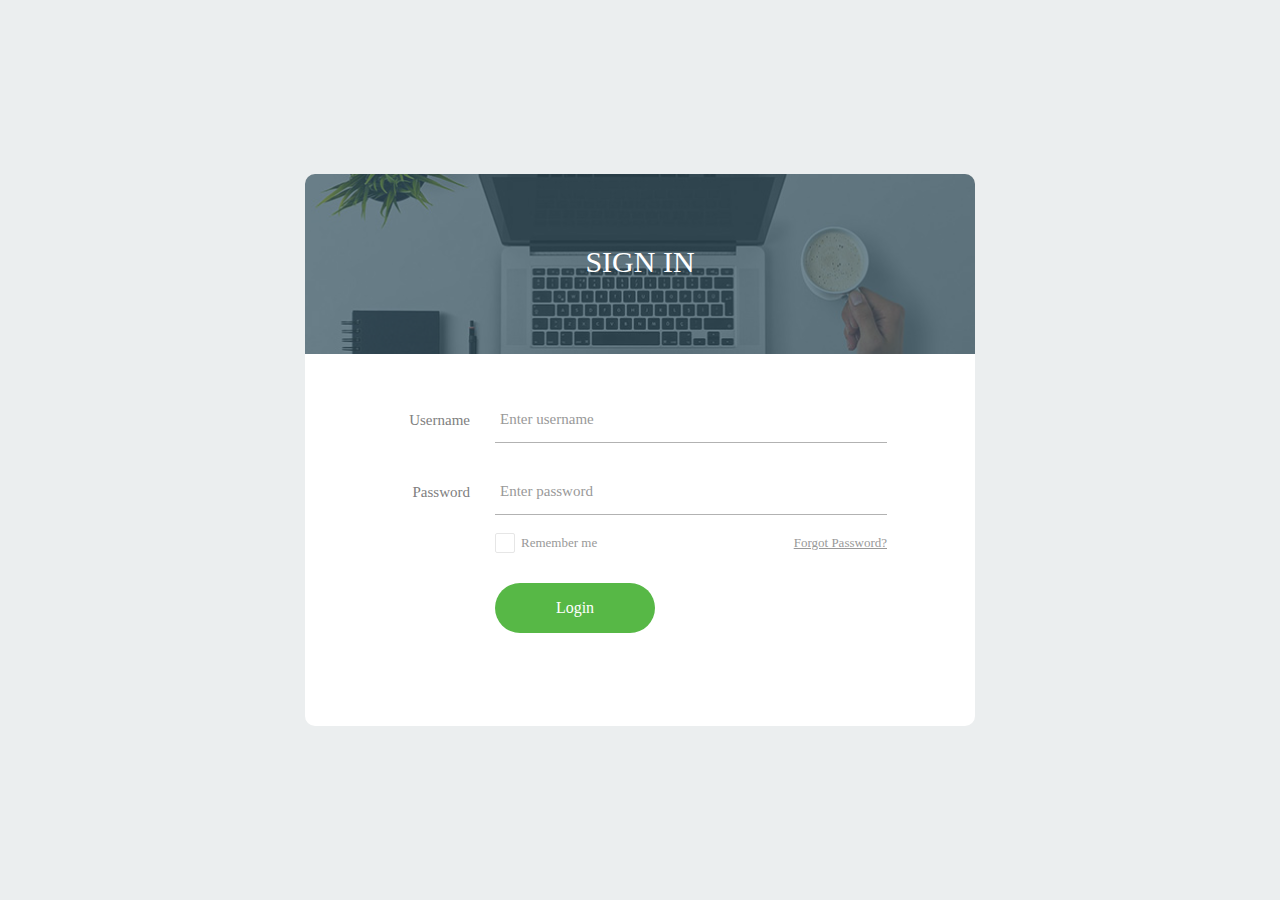
==== index.html @ 15d54455 "Cargada plantilla" ====
<!DOCTYPE html>
<html lang="en">
<head>
	<title>Login V15</title>
	<meta charset="UTF-8">
	<meta name="viewport" content="width=device-width, initial-scale=1">
<!--===============================================================================================-->
	<link rel="icon" type="image/png" href="images/icons/favicon.ico"/>
<!--===============================================================================================-->

	<link rel="stylesheet" type="text/css" href="css/util.css">
	<link rel="stylesheet" type="text/css" href="css/main.css">
<!--===============================================================================================-->
</head>
<body>

	<div class="limiter">
		<div class="container-login100">
			<div class="wrap-login100">
				<div class="login100-form-title" style="background-image: url(images/bg-01.jpg);">
					<span class="login100-form-title-1">
						Sign In
					</span>
				</div>

				<form class="login100-form validate-form">
					<div class="wrap-input100 validate-input m-b-26" data-validate="Username is required">
						<span class="label-input100">Username</span>
						<input class="input100" type="text" name="username" placeholder="Enter username">
						<span class="focus-input100"></span>
					</div>

					<div class="wrap-input100 validate-input m-b-18" data-validate = "Password is required">
						<span class="label-input100">Password</span>
						<input class="input100" type="password" name="pass" placeholder="Enter password">
						<span class="focus-input100"></span>
					</div>

					<div class="flex-sb-m w-full p-b-30">
						<div class="contact100-form-checkbox">
							<input class="input-checkbox100" id="ckb1" type="checkbox" name="remember-me">
							<label class="label-checkbox100" for="ckb1">
								Remember me
							</label>
						</div>

						<div>
							<a href="#" class="txt1">
								Forgot Password?
							</a>
						</div>
					</div>

					<div class="container-login100-form-btn">
						<button class="login100-form-btn">
							Login
						</button>
					</div>
				</form>
			</div>
		</div>
	</div>

<!--===============================================================================================-->
	<script src="js/main.js"></script>

</body>
</html>
---- css/util.css ----
/*[ FONT SIZE ]
///////////////////////////////////////////////////////////
*/
.fs-1 {font-size: 1px;}
.fs-2 {font-size: 2px;}
.fs-3 {font-size: 3px;}
.fs-4 {font-size: 4px;}
.fs-5 {font-size: 5px;}
.fs-6 {font-size: 6px;}
.fs-7 {font-size: 7px;}
.fs-8 {font-size: 8px;}
.fs-9 {font-size: 9px;}
.fs-10 {font-size: 10px;}
.fs-11 {font-size: 11px;}
.fs-12 {font-size: 12px;}
.fs-13 {font-size: 13px;}
.fs-14 {font-size: 14px;}
.fs-15 {font-size: 15px;}
.fs-16 {font-size: 16px;}
.fs-17 {font-size: 17px;}
.fs-18 {font-size: 18px;}
.fs-19 {font-size: 19px;}
.fs-20 {font-size: 20px;}
.fs-21 {font-size: 21px;}
.fs-22 {font-size: 22px;}
.fs-23 {font-size: 23px;}
.fs-24 {font-size: 24px;}
.fs-25 {font-size: 25px;}
.fs-26 {font-size: 26px;}
.fs-27 {font-size: 27px;}
.fs-28 {font-size: 28px;}
.fs-29 {font-size: 29px;}
.fs-30 {font-size: 30px;}
.fs-31 {font-size: 31px;}
.fs-32 {font-size: 32px;}
.fs-33 {font-size: 33px;}
.fs-34 {font-size: 34px;}
.fs-35 {font-size: 35px;}
.fs-36 {font-size: 36px;}
.fs-37 {font-size: 37px;}
.fs-38 {font-size: 38px;}
.fs-39 {font-size: 39px;}
.fs-40 {font-size: 40px;}
.fs-41 {font-size: 41px;}
.fs-42 {font-size: 42px;}
.fs-43 {font-size: 43px;}
.fs-44 {font-size: 44px;}
.fs-45 {font-size: 45px;}
.fs-46 {font-size: 46px;}
.fs-47 {font-size: 47px;}
.fs-48 {font-size: 48px;}
.fs-49 {font-size: 49px;}
.fs-50 {font-size: 50px;}
.fs-51 {font-size: 51px;}
.fs-52 {font-size: 52px;}
.fs-53 {font-size: 53px;}
.fs-54 {font-size: 54px;}
.fs-55 {font-size: 55px;}
.fs-56 {font-size: 56px;}
.fs-57 {font-size: 57px;}
.fs-58 {font-size: 58px;}
.fs-59 {font-size: 59px;}
.fs-60 {font-size: 60px;}
.fs-61 {font-size: 61px;}
.fs-62 {font-size: 62px;}
.fs-63 {font-size: 63px;}
.fs-64 {font-size: 64px;}
.fs-65 {font-size: 65px;}
.fs-66 {font-size: 66px;}
.fs-67 {font-size: 67px;}
.fs-68 {font-size: 68px;}
.fs-69 {font-size: 69px;}
.fs-70 {font-size: 70px;}
.fs-71 {font-size: 71px;}
.fs-72 {font-size: 72px;}
.fs-73 {font-size: 73px;}
.fs-74 {font-size: 74px;}
.fs-75 {font-size: 75px;}
.fs-76 {font-size: 76px;}
.fs-77 {font-size: 77px;}
.fs-78 {font-size: 78px;}
.fs-79 {font-size: 79px;}
.fs-80 {font-size: 80px;}
.fs-81 {font-size: 81px;}
.fs-82 {font-size: 82px;}
.fs-83 {font-size: 83px;}
.fs-84 {font-size: 84px;}
.fs-85 {font-size: 85px;}
.fs-86 {font-size: 86px;}
.fs-87 {font-size: 87px;}
.fs-88 {font-size: 88px;}
.fs-89 {font-size: 89px;}
.fs-90 {font-size: 90px;}
.fs-91 {font-size: 91px;}
.fs-92 {font-size: 92px;}
.fs-93 {font-size: 93px;}
.fs-94 {font-size: 94px;}
.fs-95 {font-size: 95px;}
.fs-96 {font-size: 96px;}
.fs-97 {font-size: 97px;}
.fs-98 {font-size: 98px;}
.fs-99 {font-size: 99px;}
.fs-100 {font-size: 100px;}
.fs-101 {font-size: 101px;}
.fs-102 {font-size: 102px;}
.fs-103 {font-size: 103px;}
.fs-104 {font-size: 104px;}
.fs-105 {font-size: 105px;}
.fs-106 {font-size: 106px;}
.fs-107 {font-size: 107px;}
.fs-108 {font-size: 108px;}
.fs-109 {font-size: 109px;}
.fs-110 {font-size: 110px;}
.fs-111 {font-size: 111px;}
.fs-112 {font-size: 112px;}
.fs-113 {font-size: 113px;}
.fs-114 {font-size: 114px;}
.fs-115 {font-size: 115px;}
.fs-116 {font-size: 116px;}
.fs-117 {font-size: 117px;}
.fs-118 {font-size: 118px;}
.fs-119 {font-size: 119px;}
.fs-120 {font-size: 120px;}
.fs-121 {font-size: 121px;}
.fs-122 {font-size: 122px;}
.fs-123 {font-size: 123px;}
.fs-124 {font-size: 124px;}
.fs-125 {font-size: 125px;}
.fs-126 {font-size: 126px;}
.fs-127 {font-size: 127px;}
.fs-128 {font-size: 128px;}
.fs-129 {font-size: 129px;}
.fs-130 {font-size: 130px;}
.fs-131 {font-size: 131px;}
.fs-132 {font-size: 132px;}
.fs-133 {font-size: 133px;}
.fs-134 {font-size: 134px;}
.fs-135 {font-size: 135px;}
.fs-136 {font-size: 136px;}
.fs-137 {font-size: 137px;}
.fs-138 {font-size: 138px;}
.fs-139 {font-size: 139px;}
.fs-140 {font-size: 140px;}
.fs-141 {font-size: 141px;}
.fs-142 {font-size: 142px;}
.fs-143 {font-size: 143px;}
.fs-144 {font-size: 144px;}
.fs-145 {font-size: 145px;}
.fs-146 {font-size: 146px;}
.fs-147 {font-size: 147px;}
.fs-148 {font-size: 148px;}
.fs-149 {font-size: 149px;}
.fs-150 {font-size: 150px;}
.fs-151 {font-size: 151px;}
.fs-152 {font-size: 152px;}
.fs-153 {font-size: 153px;}
.fs-154 {font-size: 154px;}
.fs-155 {font-size: 155px;}
.fs-156 {font-size: 156px;}
.fs-157 {font-size: 157px;}
.fs-158 {font-size: 158px;}
.fs-159 {font-size: 159px;}
.fs-160 {font-size: 160px;}
.fs-161 {font-size: 161px;}
.fs-162 {font-size: 162px;}
.fs-163 {font-size: 163px;}
.fs-164 {font-size: 164px;}
.fs-165 {font-size: 165px;}
.fs-166 {font-size: 166px;}
.fs-167 {font-size: 167px;}
.fs-168 {font-size: 168px;}
.fs-169 {font-size: 169px;}
.fs-170 {font-size: 170px;}
.fs-171 {font-size: 171px;}
.fs-172 {font-size: 172px;}
.fs-173 {font-size: 173px;}
.fs-174 {font-size: 174px;}
.fs-175 {font-size: 175px;}
.fs-176 {font-size: 176px;}
.fs-177 {font-size: 177px;}
.fs-178 {font-size: 178px;}
.fs-179 {font-size: 179px;}
.fs-180 {font-size: 180px;}
.fs-181 {font-size: 181px;}
.fs-182 {font-size: 182px;}
.fs-183 {font-size: 183px;}
.fs-184 {font-size: 184px;}
.fs-185 {font-size: 185px;}
.fs-186 {font-size: 186px;}
.fs-187 {font-size: 187px;}
.fs-188 {font-size: 188px;}
.fs-189 {font-size: 189px;}
.fs-190 {font-size: 190px;}
.fs-191 {font-size: 191px;}
.fs-192 {font-size: 192px;}
.fs-193 {font-size: 193px;}
.fs-194 {font-size: 194px;}
.fs-195 {font-size: 195px;}
.fs-196 {font-size: 196px;}
.fs-197 {font-size: 197px;}
.fs-198 {font-size: 198px;}
.fs-199 {font-size: 199px;}
.fs-200 {font-size: 200px;}

/*[ PADDING ]
///////////////////////////////////////////////////////////
*/
.p-t-0 {padding-top: 0px;}
.p-t-1 {padding-top: 1px;}
.p-t-2 {padding-top: 2px;}
.p-t-3 {padding-top: 3px;}
.p-t-4 {padding-top: 4px;}
.p-t-5 {padding-top: 5px;}
.p-t-6 {padding-top: 6px;}
.p-t-7 {padding-top: 7px;}
.p-t-8 {padding-top: 8px;}
.p-t-9 {padding-top: 9px;}
.p-t-10 {padding-top: 10px;}
.p-t-11 {padding-top: 11px;}
.p-t-12 {padding-top: 12px;}
.p-t-13 {padding-top: 13px;}
.p-t-14 {padding-top: 14px;}
.p-t-15 {padding-top: 15px;}
.p-t-16 {padding-top: 16px;}
.p-t-17 {padding-top: 17px;}
.p-t-18 {padding-top: 18px;}
.p-t-19 {padding-top: 19px;}
.p-t-20 {padding-top: 20px;}
.p-t-21 {padding-top: 21px;}
.p-t-22 {padding-top: 22px;}
.p-t-23 {padding-top: 23px;}
.p-t-24 {padding-top: 24px;}
.p-t-25 {padding-top: 25px;}
.p-t-26 {padding-top: 26px;}
.p-t-27 {padding-top: 27px;}
.p-t-28 {padding-top: 28px;}
.p-t-29 {padding-top: 29px;}
.p-t-30 {padding-top: 30px;}
.p-t-31 {padding-top: 31px;}
.p-t-32 {padding-top: 32px;}
.p-t-33 {padding-top: 33px;}
.p-t-34 {padding-top: 34px;}
.p-t-35 {padding-top: 35px;}
.p-t-36 {padding-top: 36px;}
.p-t-37 {padding-top: 37px;}
.p-t-38 {padding-top: 38px;}
.p-t-39 {padding-top: 39px;}
.p-t-40 {padding-top: 40px;}
.p-t-41 {padding-top: 41px;}
.p-t-42 {padding-top: 42px;}
.p-t-43 {padding-top: 43px;}
.p-t-44 {padding-top: 44px;}
.p-t-45 {padding-top: 45px;}
.p-t-46 {padding-top: 46px;}
.p-t-47 {padding-top: 47px;}
.p-t-48 {padding-top: 48px;}
.p-t-49 {padding-top: 49px;}
.p-t-50 {padding-top: 50px;}
.p-t-51 {padding-top: 51px;}
.p-t-52 {padding-top: 52px;}
.p-t-53 {padding-top: 53px;}
.p-t-54 {padding-top: 54px;}
.p-t-55 {padding-top: 55px;}
.p-t-56 {padding-top: 56px;}
.p-t-57 {padding-top: 57px;}
.p-t-58 {padding-top: 58px;}
.p-t-59 {padding-top: 59px;}
.p-t-60 {padding-top: 60px;}
.p-t-61 {padding-top: 61px;}
.p-t-62 {padding-top: 62px;}
.p-t-63 {padding-top: 63px;}
.p-t-64 {padding-top: 64px;}
.p-t-65 {padding-top: 65px;}
.p-t-66 {padding-top: 66px;}
.p-t-67 {padding-top: 67px;}
.p-t-68 {padding-top: 68px;}
.p-t-69 {padding-top: 69px;}
.p-t-70 {padding-top: 70px;}
.p-t-71 {padding-top: 71px;}
.p-t-72 {padding-top: 72px;}
.p-t-73 {padding-top: 73px;}
.p-t-74 {padding-top: 74px;}
.p-t-75 {padding-top: 75px;}
.p-t-76 {padding-top: 76px;}
.p-t-77 {padding-top: 77px;}
.p-t-78 {padding-top: 78px;}
.p-t-79 {padding-top: 79px;}
.p-t-80 {padding-top: 80px;}
.p-t-81 {padding-top: 81px;}
.p-t-82 {padding-top: 82px;}
.p-t-83 {padding-top: 83px;}
.p-t-84 {padding-top: 84px;}
.p-t-85 {padding-top: 85px;}
.p-t-86 {padding-top: 86px;}
.p-t-87 {padding-top: 87px;}
.p-t-88 {padding-top: 88px;}
.p-t-89 {padding-top: 89px;}
.p-t-90 {padding-top: 90px;}
.p-t-91 {padding-top: 91px;}
.p-t-92 {padding-top: 92px;}
.p-t-93 {padding-top: 93px;}
.p-t-94 {padding-top: 94px;}
.p-t-95 {padding-top: 95px;}
.p-t-96 {padding-top: 96px;}
.p-t-97 {padding-top: 97px;}
.p-t-98 {padding-top: 98px;}
.p-t-99 {padding-top: 99px;}
.p-t-100 {padding-top: 100px;}
.p-t-101 {padding-top: 101px;}
.p-t-102 {padding-top: 102px;}
.p-t-103 {padding-top: 103px;}
.p-t-104 {padding-top: 104px;}
.p-t-105 {padding-top: 105px;}
.p-t-106 {padding-top: 106px;}
.p-t-107 {padding-top: 107px;}
.p-t-108 {padding-top: 108px;}
.p-t-109 {padding-top: 109px;}
.p-t-110 {padding-top: 110px;}
.p-t-111 {padding-top: 111px;}
.p-t-112 {padding-top: 112px;}
.p-t-113 {padding-top: 113px;}
.p-t-114 {padding-top: 114px;}
.p-t-115 {padding-top: 115px;}
.p-t-116 {padding-top: 116px;}
.p-t-117 {padding-top: 117px;}
.p-t-118 {padding-top: 118px;}
.p-t-119 {padding-top: 119px;}
.p-t-120 {padding-top: 120px;}
.p-t-121 {padding-top: 121px;}
.p-t-122 {padding-top: 122px;}
.p-t-123 {padding-top: 123px;}
.p-t-124 {padding-top: 124px;}
.p-t-125 {padding-top: 125px;}
.p-t-126 {padding-top: 126px;}
.p-t-127 {padding-top: 127px;}
.p-t-128 {padding-top: 128px;}
.p-t-129 {padding-top: 129px;}
.p-t-130 {padding-top: 130px;}
.p-t-131 {padding-top: 131px;}
.p-t-132 {padding-top: 132px;}
.p-t-133 {padding-top: 133px;}
.p-t-134 {padding-top: 134px;}
.p-t-135 {padding-top: 135px;}
.p-t-136 {padding-top: 136px;}
.p-t-137 {padding-top: 137px;}
.p-t-138 {padding-top: 138px;}
.p-t-139 {padding-top: 139px;}
.p-t-140 {padding-top: 140px;}
.p-t-141 {padding-top: 141px;}
.p-t-142 {padding-top: 142px;}
.p-t-143 {padding-top: 143px;}
.p-t-144 {padding-top: 144px;}
.p-t-145 {padding-top: 145px;}
.p-t-146 {padding-top: 146px;}
.p-t-147 {padding-top: 147px;}
.p-t-148 {padding-top: 148px;}
.p-t-149 {padding-top: 149px;}
.p-t-150 {padding-top: 150px;}
.p-t-151 {padding-top: 151px;}
.p-t-152 {padding-top: 152px;}
.p-t-153 {padding-top: 153px;}
.p-t-154 {padding-top: 154px;}
.p-t-155 {padding-top: 155px;}
.p-t-156 {padding-top: 156px;}
.p-t-157 {padding-top: 157px;}
.p-t-158 {padding-top: 158px;}
.p-t-159 {padding-top: 159px;}
.p-t-160 {padding-top: 160px;}
.p-t-161 {padding-top: 161px;}
.p-t-162 {padding-top: 162px;}
.p-t-163 {padding-top: 163px;}
.p-t-164 {padding-top: 164px;}
.p-t-165 {padding-top: 165px;}
.p-t-166 {padding-top: 166px;}
.p-t-167 {padding-top: 167px;}
.p-t-168 {padding-top: 168px;}
.p-t-169 {padding-top: 169px;}
.p-t-170 {padding-top: 170px;}
.p-t-171 {padding-top: 171px;}
.p-t-172 {padding-top: 172px;}
.p-t-173 {padding-top: 173px;}
.p-t-174 {padding-top: 174px;}
.p-t-175 {padding-top: 175px;}
.p-t-176 {padding-top: 176px;}
.p-t-177 {padding-top: 177px;}
.p-t-178 {padding-top: 178px;}
.p-t-179 {padding-top: 179px;}
.p-t-180 {padding-top: 180px;}
.p-t-181 {padding-top: 181px;}
.p-t-182 {padding-top: 182px;}
.p-t-183 {padding-top: 183px;}
.p-t-184 {padding-top: 184px;}
.p-t-185 {padding-top: 185px;}
.p-t-186 {padding-top: 186px;}
.p-t-187 {padding-top: 187px;}
.p-t-188 {padding-top: 188px;}
.p-t-189 {padding-top: 189px;}
.p-t-190 {padding-top: 190px;}
.p-t-191 {padding-top: 191px;}
.p-t-192 {padding-top: 192px;}
.p-t-193 {padding-top: 193px;}
.p-t-194 {padding-top: 194px;}
.p-t-195 {padding-top: 195px;}
.p-t-196 {padding-top: 196px;}
.p-t-197 {padding-top: 197px;}
.p-t-198 {padding-top: 198px;}
.p-t-199 {padding-top: 199px;}
.p-t-200 {padding-top: 200px;}
.p-t-201 {padding-top: 201px;}
.p-t-202 {padding-top: 202px;}
.p-t-203 {padding-top: 203px;}
.p-t-204 {padding-top: 204px;}
.p-t-205 {padding-top: 205px;}
.p-t-206 {padding-top: 206px;}
.p-t-207 {padding-top: 207px;}
.p-t-208 {padding-top: 208px;}
.p-t-209 {padding-top: 209px;}
.p-t-210 {padding-top: 210px;}
.p-t-211 {padding-top: 211px;}
.p-t-212 {padding-top: 212px;}
.p-t-213 {padding-top: 213px;}
.p-t-214 {padding-top: 214px;}
.p-t-215 {padding-top: 215px;}
.p-t-216 {padding-top: 216px;}
.p-t-217 {padding-top: 217px;}
.p-t-218 {padding-top: 218px;}
.p-t-219 {padding-top: 219px;}
.p-t-220 {padding-top: 220px;}
.p-t-221 {padding-top: 221px;}
.p-t-222 {padding-top: 222px;}
.p-t-223 {padding-top: 223px;}
.p-t-224 {padding-top: 224px;}
.p-t-225 {padding-top: 225px;}
.p-t-226 {padding-top: 226px;}
.p-t-227 {padding-top: 227px;}
.p-t-228 {padding-top: 228px;}
.p-t-229 {padding-top: 229px;}
.p-t-230 {padding-top: 230px;}
.p-t-231 {padding-top: 231px;}
.p-t-232 {padding-top: 232px;}
.p-t-233 {padding-top: 233px;}
.p-t-234 {padding-top: 234px;}
.p-t-235 {padding-top: 235px;}
.p-t-236 {padding-top: 236px;}
.p-t-237 {padding-top: 237px;}
.p-t-238 {padding-top: 238px;}
.p-t-239 {padding-top: 239px;}
.p-t-240 {padding-top: 240px;}
.p-t-241 {padding-top: 241px;}
.p-t-242 {padding-top: 242px;}
.p-t-243 {padding-top: 243px;}
.p-t-244 {padding-top: 244px;}
.p-t-245 {padding-top: 245px;}
.p-t-246 {padding-top: 246px;}
.p-t-247 {padding-top: 247px;}
.p-t-248 {padding-top: 248px;}
.p-t-249 {padding-top: 249px;}
.p-t-250 {padding-top: 250px;}
.p-b-0 {padding-bottom: 0px;}
.p-b-1 {padding-bottom: 1px;}
.p-b-2 {padding-bottom: 2px;}
.p-b-3 {padding-bottom: 3px;}
.p-b-4 {padding-bottom: 4px;}
.p-b-5 {padding-bottom: 5px;}
.p-b-6 {padding-bottom: 6px;}
.p-b-7 {padding-bottom: 7px;}
.p-b-8 {padding-bottom: 8px;}
.p-b-9 {padding-bottom: 9px;}
.p-b-10 {padding-bottom: 10px;}
.p-b-11 {padding-bottom: 11px;}
.p-b-12 {padding-bottom: 12px;}
.p-b-13 {padding-bottom: 13px;}
.p-b-14 {padding-bottom: 14px;}
.p-b-15 {padding-bottom: 15px;}
.p-b-16 {padding-bottom: 16px;}
.p-b-17 {padding-bottom: 17px;}
.p-b-18 {padding-bottom: 18px;}
.p-b-19 {padding-bottom: 19px;}
.p-b-20 {padding-bottom: 20px;}
.p-b-21 {padding-bottom: 21px;}
.p-b-22 {padding-bottom: 22px;}
.p-b-23 {padding-bottom: 23px;}
.p-b-24 {padding-bottom: 24px;}
.p-b-25 {padding-bottom: 25px;}
.p-b-26 {padding-bottom: 26px;}
.p-b-27 {padding-bottom: 27px;}
.p-b-28 {padding-bottom: 28px;}
.p-b-29 {padding-bottom: 29px;}
.p-b-30 {padding-bottom: 30px;}
.p-b-31 {padding-bottom: 31px;}
.p-b-32 {padding-bottom: 32px;}
.p-b-33 {padding-bottom: 33px;}
.p-b-34 {padding-bottom: 34px;}
.p-b-35 {padding-bottom: 35px;}
.p-b-36 {padding-bottom: 36px;}
.p-b-37 {padding-bottom: 37px;}
.p-b-38 {padding-bottom: 38px;}
.p-b-39 {padding-bottom: 39px;}
.p-b-40 {padding-bottom: 40px;}
.p-b-41 {padding-bottom: 41px;}
.p-b-42 {padding-bottom: 42px;}
.p-b-43 {padding-bottom: 43px;}
.p-b-44 {padding-bottom: 44px;}
.p-b-45 {padding-bottom: 45px;}
.p-b-46 {padding-bottom: 46px;}
.p-b-47 {padding-bottom: 47px;}
.p-b-48 {padding-bottom: 48px;}
.p-b-49 {padding-bottom: 49px;}
.p-b-50 {padding-bottom: 50px;}
.p-b-51 {padding-bottom: 51px;}
.p-b-52 {padding-bottom: 52px;}
.p-b-53 {padding-bottom: 53px;}
.p-b-54 {padding-bottom: 54px;}
.p-b-55 {padding-bottom: 55px;}
.p-b-56 {padding-bottom: 56px;}
.p-b-57 {padding-bottom: 57px;}
.p-b-58 {padding-bottom: 58px;}
.p-b-59 {padding-bottom: 59px;}
.p-b-60 {padding-bottom: 60px;}
.p-b-61 {padding-bottom: 61px;}
.p-b-62 {padding-bottom: 62px;}
.p-b-63 {padding-bottom: 63px;}
.p-b-64 {padding-bottom: 64px;}
.p-b-65 {padding-bottom: 65px;}
.p-b-66 {padding-bottom: 66px;}
.p-b-67 {padding-bottom: 67px;}
.p-b-68 {padding-bottom: 68px;}
.p-b-69 {padding-bottom: 69px;}
.p-b-70 {padding-bottom: 70px;}
.p-b-71 {padding-bottom: 71px;}
.p-b-72 {padding-bottom: 72px;}
.p-b-73 {padding-bottom: 73px;}
.p-b-74 {padding-bottom: 74px;}
.p-b-75 {padding-bottom: 75px;}
.p-b-76 {padding-bottom: 76px;}
.p-b-77 {padding-bottom: 77px;}
.p-b-78 {padding-bottom: 78px;}
.p-b-79 {padding-bottom: 79px;}
.p-b-80 {padding-bottom: 80px;}
.p-b-81 {padding-bottom: 81px;}
.p-b-82 {padding-bottom: 82px;}
.p-b-83 {padding-bottom: 83px;}
.p-b-84 {padding-bottom: 84px;}
.p-b-85 {padding-bottom: 85px;}
.p-b-86 {padding-bottom: 86px;}
.p-b-87 {padding-bottom: 87px;}
.p-b-88 {padding-bottom: 88px;}
.p-b-89 {padding-bottom: 89px;}
.p-b-90 {padding-bottom: 90px;}
.p-b-91 {padding-bottom: 91px;}
.p-b-92 {padding-bottom: 92px;}
.p-b-93 {padding-bottom: 93px;}
.p-b-94 {padding-bottom: 94px;}
.p-b-95 {padding-bottom: 95px;}
.p-b-96 {padding-bottom: 96px;}
.p-b-97 {padding-bottom: 97px;}
.p-b-98 {padding-bottom: 98px;}
.p-b-99 {padding-bottom: 99px;}
.p-b-100 {padding-bottom: 100px;}
.p-b-101 {padding-bottom: 101px;}
.p-b-102 {padding-bottom: 102px;}
.p-b-103 {padding-bottom: 103px;}
.p-b-104 {padding-bottom: 104px;}
.p-b-105 {padding-bottom: 105px;}
.p-b-106 {padding-bottom: 106px;}
.p-b-107 {padding-bottom: 107px;}
.p-b-108 {padding-bottom: 108px;}
.p-b-109 {padding-bottom: 109px;}
.p-b-110 {padding-bottom: 110px;}
.p-b-111 {padding-bottom: 111px;}
.p-b-112 {padding-bottom: 112px;}
.p-b-113 {padding-bottom: 113px;}
.p-b-114 {padding-bottom: 114px;}
.p-b-115 {padding-bottom: 115px;}
.p-b-116 {padding-bottom: 116px;}
.p-b-117 {padding-bottom: 117px;}
.p-b-118 {padding-bottom: 118px;}
.p-b-119 {padding-bottom: 119px;}
.p-b-120 {padding-bottom: 120px;}
.p-b-121 {padding-bottom: 121px;}
.p-b-122 {padding-bottom: 122px;}
.p-b-123 {padding-bottom: 123px;}
.p-b-124 {padding-bottom: 124px;}
.p-b-125 {padding-bottom: 125px;}
.p-b-126 {padding-bottom: 126px;}
.p-b-127 {padding-bottom: 127px;}
.p-b-128 {padding-bottom: 128px;}
.p-b-129 {padding-bottom: 129px;}
.p-b-130 {padding-bottom: 130px;}
.p-b-131 {padding-bottom: 131px;}
.p-b-132 {padding-bottom: 132px;}
.p-b-133 {padding-bottom: 133px;}
.p-b-134 {padding-bottom: 134px;}
.p-b-135 {padding-bottom: 135px;}
.p-b-136 {padding-bottom: 136px;}
.p-b-137 {padding-bottom: 137px;}
.p-b-138 {padding-bottom: 138px;}
.p-b-139 {padding-bottom: 139px;}
.p-b-140 {padding-bottom: 140px;}
.p-b-141 {padding-bottom: 141px;}
.p-b-142 {padding-bottom: 142px;}
.p-b-143 {padding-bottom: 143px;}
.p-b-144 {padding-bottom: 144px;}
.p-b-145 {padding-bottom: 145px;}
.p-b-146 {padding-bottom: 146px;}
.p-b-147 {padding-bottom: 147px;}
.p-b-148 {padding-bottom: 148px;}
.p-b-149 {padding-bottom: 149px;}
.p-b-150 {padding-bottom: 150px;}
.p-b-151 {padding-bottom: 151px;}
.p-b-152 {padding-bottom: 152px;}
.p-b-153 {padding-bottom: 153px;}
.p-b-154 {padding-bottom: 154px;}
.p-b-155 {padding-bottom: 155px;}
.p-b-156 {padding-bottom: 156px;}
.p-b-157 {padding-bottom: 157px;}
.p-b-158 {padding-bottom: 158px;}
.p-b-159 {padding-bottom: 159px;}
.p-b-160 {padding-bottom: 160px;}
.p-b-161 {padding-bottom: 161px;}
.p-b-162 {padding-bottom: 162px;}
.p-b-163 {padding-bottom: 163px;}
.p-b-164 {padding-bottom: 164px;}
.p-b-165 {padding-bottom: 165px;}
.p-b-166 {padding-bottom: 166px;}
.p-b-167 {padding-bottom: 167px;}
.p-b-168 {padding-bottom: 168px;}
.p-b-169 {padding-bottom: 169px;}
.p-b-170 {padding-bottom: 170px;}
.p-b-171 {padding-bottom: 171px;}
.p-b-172 {padding-bottom: 172px;}
.p-b-173 {padding-bottom: 173px;}
.p-b-174 {padding-bottom: 174px;}
.p-b-175 {padding-bottom: 175px;}
.p-b-176 {padding-bottom: 176px;}
.p-b-177 {padding-bottom: 177px;}
.p-b-178 {padding-bottom: 178px;}
.p-b-179 {padding-bottom: 179px;}
.p-b-180 {padding-bottom: 180px;}
.p-b-181 {padding-bottom: 181px;}
.p-b-182 {padding-bottom: 182px;}
.p-b-183 {padding-bottom: 183px;}
.p-b-184 {padding-bottom: 184px;}
.p-b-185 {padding-bottom: 185px;}
.p-b-186 {padding-bottom: 186px;}
.p-b-187 {padding-bottom: 187px;}
.p-b-188 {padding-bottom: 188px;}
.p-b-189 {padding-bottom: 189px;}
.p-b-190 {padding-bottom: 190px;}
.p-b-191 {padding-bottom: 191px;}
.p-b-192 {padding-bottom: 192px;}
.p-b-193 {padding-bottom: 193px;}
.p-b-194 {padding-bottom: 194px;}
.p-b-195 {padding-bottom: 195px;}
.p-b-196 {padding-bottom: 196px;}
.p-b-197 {padding-bottom: 197px;}
.p-b-198 {padding-bottom: 198px;}
.p-b-199 {padding-bottom: 199px;}
.p-b-200 {padding-bottom: 200px;}
.p-b-201 {padding-bottom: 201px;}
.p-b-202 {padding-bottom: 202px;}
.p-b-203 {padding-bottom: 203px;}
.p-b-204 {padding-bottom: 204px;}
.p-b-205 {padding-bottom: 205px;}
.p-b-206 {padding-bottom: 206px;}
.p-b-207 {padding-bottom: 207px;}
.p-b-208 {padding-bottom: 208px;}
.p-b-209 {padding-bottom: 209px;}
.p-b-210 {padding-bottom: 210px;}
.p-b-211 {padding-bottom: 211px;}
.p-b-212 {padding-bottom: 212px;}
.p-b-213 {padding-bottom: 213px;}
.p-b-214 {padding-bottom: 214px;}
.p-b-215 {padding-bottom: 215px;}
.p-b-216 {padding-bottom: 216px;}
.p-b-217 {padding-bottom: 217px;}
.p-b-218 {padding-bottom: 218px;}
.p-b-219 {padding-bottom: 219px;}
.p-b-220 {padding-bottom: 220px;}
.p-b-221 {padding-bottom: 221px;}
.p-b-222 {padding-bottom: 222px;}
.p-b-223 {padding-bottom: 223px;}
.p-b-224 {padding-bottom: 224px;}
.p-b-225 {padding-bottom: 225px;}
.p-b-226 {padding-bottom: 226px;}
.p-b-227 {padding-bottom: 227px;}
.p-b-228 {padding-bottom: 228px;}
.p-b-229 {padding-bottom: 229px;}
.p-b-230 {padding-bottom: 230px;}
.p-b-231 {padding-bottom: 231px;}
.p-b-232 {padding-bottom: 232px;}
.p-b-233 {padding-bottom: 233px;}
.p-b-234 {padding-bottom: 234px;}
.p-b-235 {padding-bottom: 235px;}
.p-b-236 {padding-bottom: 236px;}
.p-b-237 {padding-bottom: 237px;}
.p-b-238 {padding-bottom: 238px;}
.p-b-239 {padding-bottom: 239px;}
.p-b-240 {padding-bottom: 240px;}
.p-b-241 {padding-bottom: 241px;}
.p-b-242 {padding-bottom: 242px;}
.p-b-243 {padding-bottom: 243px;}
.p-b-244 {padding-bottom: 244px;}
.p-b-245 {padding-bottom: 245px;}
.p-b-246 {padding-bottom: 246px;}
.p-b-247 {padding-bottom: 247px;}
.p-b-248 {padding-bottom: 248px;}
.p-b-249 {padding-bottom: 249px;}
.p-b-250 {padding-bottom: 250px;}
.p-l-0 {padding-left: 0px;}
.p-l-1 {padding-left: 1px;}
.p-l-2 {padding-left: 2px;}
.p-l-3 {padding-left: 3px;}
.p-l-4 {padding-left: 4px;}
.p-l-5 {padding-left: 5px;}
.p-l-6 {padding-left: 6px;}
.p-l-7 {padding-left: 7px;}
.p-l-8 {padding-left: 8px;}
.p-l-9 {padding-left: 9px;}
.p-l-10 {padding-left: 10px;}
.p-l-11 {padding-left: 11px;}
.p-l-12 {padding-left: 12px;}
.p-l-13 {padding-left: 13px;}
.p-l-14 {padding-left: 14px;}
.p-l-15 {padding-left: 15px;}
.p-l-16 {padding-left: 16px;}
.p-l-17 {padding-left: 17px;}
.p-l-18 {padding-left: 18px;}
.p-l-19 {padding-left: 19px;}
.p-l-20 {padding-left: 20px;}
.p-l-21 {padding-left: 21px;}
.p-l-22 {padding-left: 22px;}
.p-l-23 {padding-left: 23px;}
.p-l-24 {padding-left: 24px;}
.p-l-25 {padding-left: 25px;}
.p-l-26 {padding-left: 26px;}
.p-l-27 {padding-left: 27px;}
.p-l-28 {padding-left: 28px;}
.p-l-29 {padding-left: 29px;}
.p-l-30 {padding-left: 30px;}
.p-l-31 {padding-left: 31px;}
.p-l-32 {padding-left: 32px;}
.p-l-33 {padding-left: 33px;}
.p-l-34 {padding-left: 34px;}
.p-l-35 {padding-left: 35px;}
.p-l-36 {padding-left: 36px;}
.p-l-37 {padding-left: 37px;}
.p-l-38 {padding-left: 38px;}
.p-l-39 {padding-left: 39px;}
.p-l-40 {padding-left: 40px;}
.p-l-41 {padding-left: 41px;}
.p-l-42 {padding-left: 42px;}
.p-l-43 {padding-left: 43px;}
.p-l-44 {padding-left: 44px;}
.p-l-45 {padding-left: 45px;}
.p-l-46 {padding-left: 46px;}
.p-l-47 {padding-left: 47px;}
.p-l-48 {padding-left: 48px;}
.p-l-49 {padding-left: 49px;}
.p-l-50 {padding-left: 50px;}
.p-l-51 {padding-left: 51px;}
.p-l-52 {padding-left: 52px;}
.p-l-53 {padding-left: 53px;}
.p-l-54 {padding-left: 54px;}
.p-l-55 {padding-left: 55px;}
.p-l-56 {padding-left: 56px;}
.p-l-57 {padding-left: 57px;}
.p-l-58 {padding-left: 58px;}
.p-l-59 {padding-left: 59px;}
.p-l-60 {padding-left: 60px;}
.p-l-61 {padding-left: 61px;}
.p-l-62 {padding-left: 62px;}
.p-l-63 {padding-left: 63px;}
.p-l-64 {padding-left: 64px;}
.p-l-65 {padding-left: 65px;}
.p-l-66 {padding-left: 66px;}
.p-l-67 {padding-left: 67px;}
.p-l-68 {padding-left: 68px;}
.p-l-69 {padding-left: 69px;}
.p-l-70 {padding-left: 70px;}
.p-l-71 {padding-left: 71px;}
.p-l-72 {padding-left: 72px;}
.p-l-73 {padding-left: 73px;}
.p-l-74 {padding-left: 74px;}
.p-l-75 {padding-left: 75px;}
.p-l-76 {padding-left: 76px;}
.p-l-77 {padding-left: 77px;}
.p-l-78 {padding-left: 78px;}
.p-l-79 {padding-left: 79px;}
.p-l-80 {padding-left: 80px;}
.p-l-81 {padding-left: 81px;}
.p-l-82 {padding-left: 82px;}
.p-l-83 {padding-left: 83px;}
.p-l-84 {padding-left: 84px;}
.p-l-85 {padding-left: 85px;}
.p-l-86 {padding-left: 86px;}
.p-l-87 {padding-left: 87px;}
.p-l-88 {padding-left: 88px;}
.p-l-89 {padding-left: 89px;}
.p-l-90 {padding-left: 90px;}
.p-l-91 {padding-left: 91px;}
.p-l-92 {padding-left: 92px;}
.p-l-93 {padding-left: 93px;}
.p-l-94 {padding-left: 94px;}
.p-l-95 {padding-left: 95px;}
.p-l-96 {padding-left: 96px;}
.p-l-97 {padding-left: 97px;}
.p-l-98 {padding-left: 98px;}
.p-l-99 {padding-left: 99px;}
.p-l-100 {padding-left: 100px;}
.p-l-101 {padding-left: 101px;}
.p-l-102 {padding-left: 102px;}
.p-l-103 {padding-left: 103px;}
.p-l-104 {padding-left: 104px;}
.p-l-105 {padding-left: 105px;}
.p-l-106 {padding-left: 106px;}
.p-l-107 {padding-left: 107px;}
.p-l-108 {padding-left: 108px;}
.p-l-109 {padding-left: 109px;}
.p-l-110 {padding-left: 110px;}
.p-l-111 {padding-left: 111px;}
.p-l-112 {padding-left: 112px;}
.p-l-113 {padding-left: 113px;}
.p-l-114 {padding-left: 114px;}
.p-l-115 {padding-left: 115px;}
.p-l-116 {padding-left: 116px;}
.p-l-117 {padding-left: 117px;}
.p-l-118 {padding-left: 118px;}
.p-l-119 {padding-left: 119px;}
.p-l-120 {padding-left: 120px;}
.p-l-121 {padding-left: 121px;}
.p-l-122 {padding-left: 122px;}
.p-l-123 {padding-left: 123px;}
.p-l-124 {padding-left: 124px;}
.p-l-125 {padding-left: 125px;}
.p-l-126 {padding-left: 126px;}
.p-l-127 {padding-left: 127px;}
.p-l-128 {padding-left: 128px;}
.p-l-129 {padding-left: 129px;}
.p-l-130 {padding-left: 130px;}
.p-l-131 {padding-left: 131px;}
.p-l-132 {padding-left: 132px;}
.p-l-133 {padding-left: 133px;}
.p-l-134 {padding-left: 134px;}
.p-l-135 {padding-left: 135px;}
.p-l-136 {padding-left: 136px;}
.p-l-137 {padding-left: 137px;}
.p-l-138 {padding-left: 138px;}
.p-l-139 {padding-left: 139px;}
.p-l-140 {padding-left: 140px;}
.p-l-141 {padding-left: 141px;}
.p-l-142 {padding-left: 142px;}
.p-l-143 {padding-left: 143px;}
.p-l-144 {padding-left: 144px;}
.p-l-145 {padding-left: 145px;}
.p-l-146 {padding-left: 146px;}
.p-l-147 {padding-left: 147px;}
.p-l-148 {padding-left: 148px;}
.p-l-149 {padding-left: 149px;}
.p-l-150 {padding-left: 150px;}
.p-l-151 {padding-left: 151px;}
.p-l-152 {padding-left: 152px;}
.p-l-153 {padding-left: 153px;}
.p-l-154 {padding-left: 154px;}
.p-l-155 {padding-left: 155px;}
.p-l-156 {padding-left: 156px;}
.p-l-157 {padding-left: 157px;}
.p-l-158 {padding-left: 158px;}
.p-l-159 {padding-left: 159px;}
.p-l-160 {padding-left: 160px;}
.p-l-161 {padding-left: 161px;}
.p-l-162 {padding-left: 162px;}
.p-l-163 {padding-left: 163px;}
.p-l-164 {padding-left: 164px;}
.p-l-165 {padding-left: 165px;}
.p-l-166 {padding-left: 166px;}
.p-l-167 {padding-left: 167px;}
.p-l-168 {padding-left: 168px;}
.p-l-169 {padding-left: 169px;}
.p-l-170 {padding-left: 170px;}
.p-l-171 {padding-left: 171px;}
.p-l-172 {padding-left: 172px;}
.p-l-173 {padding-left: 173px;}
.p-l-174 {padding-left: 174px;}
.p-l-175 {padding-left: 175px;}
.p-l-176 {padding-left: 176px;}
.p-l-177 {padding-left: 177px;}
.p-l-178 {padding-left: 178px;}
.p-l-179 {padding-left: 179px;}
.p-l-180 {padding-left: 180px;}
.p-l-181 {padding-left: 181px;}
.p-l-182 {padding-left: 182px;}
.p-l-183 {padding-left: 183px;}
.p-l-184 {padding-left: 184px;}
.p-l-185 {padding-left: 185px;}
.p-l-186 {padding-left: 186px;}
.p-l-187 {padding-left: 187px;}
.p-l-188 {padding-left: 188px;}
.p-l-189 {padding-left: 189px;}
.p-l-190 {padding-left: 190px;}
.p-l-191 {padding-left: 191px;}
.p-l-192 {padding-left: 192px;}
.p-l-193 {padding-left: 193px;}
.p-l-194 {padding-left: 194px;}
.p-l-195 {padding-left: 195px;}
.p-l-196 {padding-left: 196px;}
.p-l-197 {padding-left: 197px;}
.p-l-198 {padding-left: 198px;}
.p-l-199 {padding-left: 199px;}
.p-l-200 {padding-left: 200px;}
.p-l-201 {padding-left: 201px;}
.p-l-202 {padding-left: 202px;}
.p-l-203 {padding-left: 203px;}
.p-l-204 {padding-left: 204px;}
.p-l-205 {padding-left: 205px;}
.p-l-206 {padding-left: 206px;}
.p-l-207 {padding-left: 207px;}
.p-l-208 {padding-left: 208px;}
.p-l-209 {padding-left: 209px;}
.p-l-210 {padding-left: 210px;}
.p-l-211 {padding-left: 211px;}
.p-l-212 {padding-left: 212px;}
.p-l-213 {padding-left: 213px;}
.p-l-214 {padding-left: 214px;}
.p-l-215 {padding-left: 215px;}
.p-l-216 {padding-left: 216px;}
.p-l-217 {padding-left: 217px;}
.p-l-218 {padding-left: 218px;}
.p-l-219 {padding-left: 219px;}
.p-l-220 {padding-left: 220px;}
.p-l-221 {padding-left: 221px;}
.p-l-222 {padding-left: 222px;}
.p-l-223 {padding-left: 223px;}
.p-l-224 {padding-left: 224px;}
.p-l-225 {padding-left: 225px;}
.p-l-226 {padding-left: 226px;}
.p-l-227 {padding-left: 227px;}
.p-l-228 {padding-left: 228px;}
.p-l-229 {padding-left: 229px;}
.p-l-230 {padding-left: 230px;}
.p-l-231 {padding-left: 231px;}
.p-l-232 {padding-left: 232px;}
.p-l-233 {padding-left: 233px;}
.p-l-234 {padding-left: 234px;}
.p-l-235 {padding-left: 235px;}
.p-l-236 {padding-left: 236px;}
.p-l-237 {padding-left: 237px;}
.p-l-238 {padding-left: 238px;}
.p-l-239 {padding-left: 239px;}
.p-l-240 {padding-left: 240px;}
.p-l-241 {padding-left: 241px;}
.p-l-242 {padding-left: 242px;}
.p-l-243 {padding-left: 243px;}
.p-l-244 {padding-left: 244px;}
.p-l-245 {padding-left: 245px;}
.p-l-246 {padding-left: 246px;}
.p-l-247 {padding-left: 247px;}
.p-l-248 {padding-left: 248px;}
.p-l-249 {padding-left: 249px;}
.p-l-250 {padding-left: 250px;}
.p-r-0 {padding-right: 0px;}
.p-r-1 {padding-right: 1px;}
.p-r-2 {padding-right: 2px;}
.p-r-3 {padding-right: 3px;}
.p-r-4 {padding-right: 4px;}
.p-r-5 {padding-right: 5px;}
.p-r-6 {padding-right: 6px;}
.p-r-7 {padding-right: 7px;}
.p-r-8 {padding-right: 8px;}
.p-r-9 {padding-right: 9px;}
.p-r-10 {padding-right: 10px;}
.p-r-11 {padding-right: 11px;}
.p-r-12 {padding-right: 12px;}
.p-r-13 {padding-right: 13px;}
.p-r-14 {padding-right: 14px;}
.p-r-15 {padding-right: 15px;}
.p-r-16 {padding-right: 16px;}
.p-r-17 {padding-right: 17px;}
.p-r-18 {padding-right: 18px;}
.p-r-19 {padding-right: 19px;}
.p-r-20 {padding-right: 20px;}
.p-r-21 {padding-right: 21px;}
.p-r-22 {padding-right: 22px;}
.p-r-23 {padding-right: 23px;}
.p-r-24 {padding-right: 24px;}
.p-r-25 {padding-right: 25px;}
.p-r-26 {padding-right: 26px;}
.p-r-27 {padding-right: 27px;}
.p-r-28 {padding-right: 28px;}
.p-r-29 {padding-right: 29px;}
.p-r-30 {padding-right: 30px;}
.p-r-31 {padding-right: 31px;}
.p-r-32 {padding-right: 32px;}
.p-r-33 {padding-right: 33px;}
.p-r-34 {padding-right: 34px;}
.p-r-35 {padding-right: 35px;}
.p-r-36 {padding-right: 36px;}
.p-r-37 {padding-right: 37px;}
.p-r-38 {padding-right: 38px;}
.p-r-39 {padding-right: 39px;}
.p-r-40 {padding-right: 40px;}
.p-r-41 {padding-right: 41px;}
.p-r-42 {padding-right: 42px;}
.p-r-43 {padding-right: 43px;}
.p-r-44 {padding-right: 44px;}
.p-r-45 {padding-right: 45px;}
.p-r-46 {padding-right: 46px;}
.p-r-47 {padding-right: 47px;}
.p-r-48 {padding-right: 48px;}
.p-r-49 {padding-right: 49px;}
.p-r-50 {padding-right: 50px;}
.p-r-51 {padding-right: 51px;}
.p-r-52 {padding-right: 52px;}
.p-r-53 {padding-right: 53px;}
.p-r-54 {padding-right: 54px;}
.p-r-55 {padding-right: 55px;}
.p-r-56 {padding-right: 56px;}
.p-r-57 {padding-right: 57px;}
.p-r-58 {padding-right: 58px;}
.p-r-59 {padding-right: 59px;}
.p-r-60 {padding-right: 60px;}
.p-r-61 {padding-right: 61px;}
.p-r-62 {padding-right: 62px;}
.p-r-63 {padding-right: 63px;}
.p-r-64 {padding-right: 64px;}
.p-r-65 {padding-right: 65px;}
.p-r-66 {padding-right: 66px;}
.p-r-67 {padding-right: 67px;}
.p-r-68 {padding-right: 68px;}
.p-r-69 {padding-right: 69px;}
.p-r-70 {padding-right: 70px;}
.p-r-71 {padding-right: 71px;}
.p-r-72 {padding-right: 72px;}
.p-r-73 {padding-right: 73px;}
.p-r-74 {padding-right: 74px;}
.p-r-75 {padding-right: 75px;}
.p-r-76 {padding-right: 76px;}
.p-r-77 {padding-right: 77px;}
.p-r-78 {padding-right: 78px;}
.p-r-79 {padding-right: 79px;}
.p-r-80 {padding-right: 80px;}
.p-r-81 {padding-right: 81px;}
.p-r-82 {padding-right: 82px;}
.p-r-83 {padding-right: 83px;}
.p-r-84 {padding-right: 84px;}
.p-r-85 {padding-right: 85px;}
.p-r-86 {padding-right: 86px;}
.p-r-87 {padding-right: 87px;}
.p-r-88 {padding-right: 88px;}
.p-r-89 {padding-right: 89px;}
.p-r-90 {padding-right: 90px;}
.p-r-91 {padding-right: 91px;}
.p-r-92 {padding-right: 92px;}
.p-r-93 {padding-right: 93px;}
.p-r-94 {padding-right: 94px;}
.p-r-95 {padding-right: 95px;}
.p-r-96 {padding-right: 96px;}
.p-r-97 {padding-right: 97px;}
.p-r-98 {padding-right: 98px;}
.p-r-99 {padding-right: 99px;}
.p-r-100 {padding-right: 100px;}
.p-r-101 {padding-right: 101px;}
.p-r-102 {padding-right: 102px;}
.p-r-103 {padding-right: 103px;}
.p-r-104 {padding-right: 104px;}
.p-r-105 {padding-right: 105px;}
.p-r-106 {padding-right: 106px;}
.p-r-107 {padding-right: 107px;}
.p-r-108 {padding-right: 108px;}
.p-r-109 {padding-right: 109px;}
.p-r-110 {padding-right: 110px;}
.p-r-111 {padding-right: 111px;}
.p-r-112 {padding-right: 112px;}
.p-r-113 {padding-right: 113px;}
.p-r-114 {padding-right: 114px;}
.p-r-115 {padding-right: 115px;}
.p-r-116 {padding-right: 116px;}
.p-r-117 {padding-right: 117px;}
.p-r-118 {padding-right: 118px;}
.p-r-119 {padding-right: 119px;}
.p-r-120 {padding-right: 120px;}
.p-r-121 {padding-right: 121px;}
.p-r-122 {padding-right: 122px;}
.p-r-123 {padding-right: 123px;}
.p-r-124 {padding-right: 124px;}
.p-r-125 {padding-right: 125px;}
.p-r-126 {padding-right: 126px;}
.p-r-127 {padding-right: 127px;}
.p-r-128 {padding-right: 128px;}
.p-r-129 {padding-right: 129px;}
.p-r-130 {padding-right: 130px;}
.p-r-131 {padding-right: 131px;}
.p-r-132 {padding-right: 132px;}
.p-r-133 {padding-right: 133px;}
.p-r-134 {padding-right: 134px;}
.p-r-135 {padding-right: 135px;}
.p-r-136 {padding-right: 136px;}
.p-r-137 {padding-right: 137px;}
.p-r-138 {padding-right: 138px;}
.p-r-139 {padding-right: 139px;}
.p-r-140 {padding-right: 140px;}
.p-r-141 {padding-right: 141px;}
.p-r-142 {padding-right: 142px;}
.p-r-143 {padding-right: 143px;}
.p-r-144 {padding-right: 144px;}
.p-r-145 {padding-right: 145px;}
.p-r-146 {padding-right: 146px;}
.p-r-147 {padding-right: 147px;}
.p-r-148 {padding-right: 148px;}
.p-r-149 {padding-right: 149px;}
.p-r-150 {padding-right: 150px;}
.p-r-151 {padding-right: 151px;}
.p-r-152 {padding-right: 152px;}
.p-r-153 {padding-right: 153px;}
.p-r-154 {padding-right: 154px;}
.p-r-155 {padding-right: 155px;}
.p-r-156 {padding-right: 156px;}
.p-r-157 {padding-right: 157px;}
.p-r-158 {padding-right: 158px;}
.p-r-159 {padding-right: 159px;}
.p-r-160 {padding-right: 160px;}
.p-r-161 {padding-right: 161px;}
.p-r-162 {padding-right: 162px;}
.p-r-163 {padding-right: 163px;}
.p-r-164 {padding-right: 164px;}
.p-r-165 {padding-right: 165px;}
.p-r-166 {padding-right: 166px;}
.p-r-167 {padding-right: 167px;}
.p-r-168 {padding-right: 168px;}
.p-r-169 {padding-right: 169px;}
.p-r-170 {padding-right: 170px;}
.p-r-171 {padding-right: 171px;}
.p-r-172 {padding-right: 172px;}
.p-r-173 {padding-right: 173px;}
.p-r-174 {padding-right: 174px;}
.p-r-175 {padding-right: 175px;}
.p-r-176 {padding-right: 176px;}
.p-r-177 {padding-right: 177px;}
.p-r-178 {padding-right: 178px;}
.p-r-179 {padding-right: 179px;}
.p-r-180 {padding-right: 180px;}
.p-r-181 {padding-right: 181px;}
.p-r-182 {padding-right: 182px;}
.p-r-183 {padding-right: 183px;}
.p-r-184 {padding-right: 184px;}
.p-r-185 {padding-right: 185px;}
.p-r-186 {padding-right: 186px;}
.p-r-187 {padding-right: 187px;}
.p-r-188 {padding-right: 188px;}
.p-r-189 {padding-right: 189px;}
.p-r-190 {padding-right: 190px;}
.p-r-191 {padding-right: 191px;}
.p-r-192 {padding-right: 192px;}
.p-r-193 {padding-right: 193px;}
.p-r-194 {padding-right: 194px;}
.p-r-195 {padding-right: 195px;}
.p-r-196 {padding-right: 196px;}
.p-r-197 {padding-right: 197px;}
.p-r-198 {padding-right: 198px;}
.p-r-199 {padding-right: 199px;}
.p-r-200 {padding-right: 200px;}
.p-r-201 {padding-right: 201px;}
.p-r-202 {padding-right: 202px;}
.p-r-203 {padding-right: 203px;}
.p-r-204 {padding-right: 204px;}
.p-r-205 {padding-right: 205px;}
.p-r-206 {padding-right: 206px;}
.p-r-207 {padding-right: 207px;}
.p-r-208 {padding-right: 208px;}
.p-r-209 {padding-right: 209px;}
.p-r-210 {padding-right: 210px;}
.p-r-211 {padding-right: 211px;}
.p-r-212 {padding-right: 212px;}
.p-r-213 {padding-right: 213px;}
.p-r-214 {padding-right: 214px;}
.p-r-215 {padding-right: 215px;}
.p-r-216 {padding-right: 216px;}
.p-r-217 {padding-right: 217px;}
.p-r-218 {padding-right: 218px;}
.p-r-219 {padding-right: 219px;}
.p-r-220 {padding-right: 220px;}
.p-r-221 {padding-right: 221px;}
.p-r-222 {padding-right: 222px;}
.p-r-223 {padding-right: 223px;}
.p-r-224 {padding-right: 224px;}
.p-r-225 {padding-right: 225px;}
.p-r-226 {padding-right: 226px;}
.p-r-227 {padding-right: 227px;}
.p-r-228 {padding-right: 228px;}
.p-r-229 {padding-right: 229px;}
.p-r-230 {padding-right: 230px;}
.p-r-231 {padding-right: 231px;}
.p-r-232 {padding-right: 232px;}
.p-r-233 {padding-right: 233px;}
.p-r-234 {padding-right: 234px;}
.p-r-235 {padding-right: 235px;}
.p-r-236 {padding-right: 236px;}
.p-r-237 {padding-right: 237px;}
.p-r-238 {padding-right: 238px;}
.p-r-239 {padding-right: 239px;}
.p-r-240 {padding-right: 240px;}
.p-r-241 {padding-right: 241px;}
.p-r-242 {padding-right: 242px;}
.p-r-243 {padding-right: 243px;}
.p-r-244 {padding-right: 244px;}
.p-r-245 {padding-right: 245px;}
.p-r-246 {padding-right: 246px;}
.p-r-247 {padding-right: 247px;}
.p-r-248 {padding-right: 248px;}
.p-r-249 {padding-right: 249px;}
.p-r-250 {padding-right: 250px;}

/*[ MARGIN ]
///////////////////////////////////////////////////////////
*/
.m-t-0 {margin-top: 0px;}
.m-t-1 {margin-top: 1px;}
.m-t-2 {margin-top: 2px;}
.m-t-3 {margin-top: 3px;}
.m-t-4 {margin-top: 4px;}
.m-t-5 {margin-top: 5px;}
.m-t-6 {margin-top: 6px;}
.m-t-7 {margin-top: 7px;}
.m-t-8 {margin-top: 8px;}
.m-t-9 {margin-top: 9px;}
.m-t-10 {margin-top: 10px;}
.m-t-11 {margin-top: 11px;}
.m-t-12 {margin-top: 12px;}
.m-t-13 {margin-top: 13px;}
.m-t-14 {margin-top: 14px;}
.m-t-15 {margin-top: 15px;}
.m-t-16 {margin-top: 16px;}
.m-t-17 {margin-top: 17px;}
.m-t-18 {margin-top: 18px;}
.m-t-19 {margin-top: 19px;}
.m-t-20 {margin-top: 20px;}
.m-t-21 {margin-top: 21px;}
.m-t-22 {margin-top: 22px;}
.m-t-23 {margin-top: 23px;}
.m-t-24 {margin-top: 24px;}
.m-t-25 {margin-top: 25px;}
.m-t-26 {margin-top: 26px;}
.m-t-27 {margin-top: 27px;}
.m-t-28 {margin-top: 28px;}
.m-t-29 {margin-top: 29px;}
.m-t-30 {margin-top: 30px;}
.m-t-31 {margin-top: 31px;}
.m-t-32 {margin-top: 32px;}
.m-t-33 {margin-top: 33px;}
.m-t-34 {margin-top: 34px;}
.m-t-35 {margin-top: 35px;}
.m-t-36 {margin-top: 36px;}
.m-t-37 {margin-top: 37px;}
.m-t-38 {margin-top: 38px;}
.m-t-39 {margin-top: 39px;}
.m-t-40 {margin-top: 40px;}
.m-t-41 {margin-top: 41px;}
.m-t-42 {margin-top: 42px;}
.m-t-43 {margin-top: 43px;}
.m-t-44 {margin-top: 44px;}
.m-t-45 {margin-top: 45px;}
.m-t-46 {margin-top: 46px;}
.m-t-47 {margin-top: 47px;}
.m-t-48 {margin-top: 48px;}
.m-t-49 {margin-top: 49px;}
.m-t-50 {margin-top: 50px;}
.m-t-51 {margin-top: 51px;}
.m-t-52 {margin-top: 52px;}
.m-t-53 {margin-top: 53px;}
.m-t-54 {margin-top: 54px;}
.m-t-55 {margin-top: 55px;}
.m-t-56 {margin-top: 56px;}
.m-t-57 {margin-top: 57px;}
.m-t-58 {margin-top: 58px;}
.m-t-59 {margin-top: 59px;}
.m-t-60 {margin-top: 60px;}
.m-t-61 {margin-top: 61px;}
.m-t-62 {margin-top: 62px;}
.m-t-63 {margin-top: 63px;}
.m-t-64 {margin-top: 64px;}
.m-t-65 {margin-top: 65px;}
.m-t-66 {margin-top: 66px;}
.m-t-67 {margin-top: 67px;}
.m-t-68 {margin-top: 68px;}
.m-t-69 {margin-top: 69px;}
.m-t-70 {margin-top: 70px;}
.m-t-71 {margin-top: 71px;}
.m-t-72 {margin-top: 72px;}
.m-t-73 {margin-top: 73px;}
.m-t-74 {margin-top: 74px;}
.m-t-75 {margin-top: 75px;}
.m-t-76 {margin-top: 76px;}
.m-t-77 {margin-top: 77px;}
.m-t-78 {margin-top: 78px;}
.m-t-79 {margin-top: 79px;}
.m-t-80 {margin-top: 80px;}
.m-t-81 {margin-top: 81px;}
.m-t-82 {margin-top: 82px;}
.m-t-83 {margin-top: 83px;}
.m-t-84 {margin-top: 84px;}
.m-t-85 {margin-top: 85px;}
.m-t-86 {margin-top: 86px;}
.m-t-87 {margin-top: 87px;}
.m-t-88 {margin-top: 88px;}
.m-t-89 {margin-top: 89px;}
.m-t-90 {margin-top: 90px;}
.m-t-91 {margin-top: 91px;}
.m-t-92 {margin-top: 92px;}
.m-t-93 {margin-top: 93px;}
.m-t-94 {margin-top: 94px;}
.m-t-95 {margin-top: 95px;}
.m-t-96 {margin-top: 96px;}
.m-t-97 {margin-top: 97px;}
.m-t-98 {margin-top: 98px;}
.m-t-99 {margin-top: 99px;}
.m-t-100 {margin-top: 100px;}
.m-t-101 {margin-top: 101px;}
.m-t-102 {margin-top: 102px;}
.m-t-103 {margin-top: 103px;}
.m-t-104 {margin-top: 104px;}
.m-t-105 {margin-top: 105px;}
.m-t-106 {margin-top: 106px;}
.m-t-107 {margin-top: 107px;}
.m-t-108 {margin-top: 108px;}
.m-t-109 {margin-top: 109px;}
.m-t-110 {margin-top: 110px;}
.m-t-111 {margin-top: 111px;}
.m-t-112 {margin-top: 112px;}
.m-t-113 {margin-top: 113px;}
.m-t-114 {margin-top: 114px;}
.m-t-115 {margin-top: 115px;}
.m-t-116 {margin-top: 116px;}
.m-t-117 {margin-top: 117px;}
.m-t-118 {margin-top: 118px;}
.m-t-119 {margin-top: 119px;}
.m-t-120 {margin-top: 120px;}
.m-t-121 {margin-top: 121px;}
.m-t-122 {margin-top: 122px;}
.m-t-123 {margin-top: 123px;}
.m-t-124 {margin-top: 124px;}
.m-t-125 {margin-top: 125px;}
.m-t-126 {margin-top: 126px;}
.m-t-127 {margin-top: 127px;}
.m-t-128 {margin-top: 128px;}
.m-t-129 {margin-top: 129px;}
.m-t-130 {margin-top: 130px;}
.m-t-131 {margin-top: 131px;}
.m-t-132 {margin-top: 132px;}
.m-t-133 {margin-top: 133px;}
.m-t-134 {margin-top: 134px;}
.m-t-135 {margin-top: 135px;}
.m-t-136 {margin-top: 136px;}
.m-t-137 {margin-top: 137px;}
.m-t-138 {margin-top: 138px;}
.m-t-139 {margin-top: 139px;}
.m-t-140 {margin-top: 140px;}
.m-t-141 {margin-top: 141px;}
.m-t-142 {margin-top: 142px;}
.m-t-143 {margin-top: 143px;}
.m-t-144 {margin-top: 144px;}
.m-t-145 {margin-top: 145px;}
.m-t-146 {margin-top: 146px;}
.m-t-147 {margin-top: 147px;}
.m-t-148 {margin-top: 148px;}
.m-t-149 {margin-top: 149px;}
.m-t-150 {margin-top: 150px;}
.m-t-151 {margin-top: 151px;}
.m-t-152 {margin-top: 152px;}
.m-t-153 {margin-top: 153px;}
.m-t-154 {margin-top: 154px;}
.m-t-155 {margin-top: 155px;}
.m-t-156 {margin-top: 156px;}
.m-t-157 {margin-top: 157px;}
.m-t-158 {margin-top: 158px;}
.m-t-159 {margin-top: 159px;}
.m-t-160 {margin-top: 160px;}
.m-t-161 {margin-top: 161px;}
.m-t-162 {margin-top: 162px;}
.m-t-163 {margin-top: 163px;}
.m-t-164 {margin-top: 164px;}
.m-t-165 {margin-top: 165px;}
.m-t-166 {margin-top: 166px;}
.m-t-167 {margin-top: 167px;}
.m-t-168 {margin-top: 168px;}
.m-t-169 {margin-top: 169px;}
.m-t-170 {margin-top: 170px;}
.m-t-171 {margin-top: 171px;}
.m-t-172 {margin-top: 172px;}
.m-t-173 {margin-top: 173px;}
.m-t-174 {margin-top: 174px;}
.m-t-175 {margin-top: 175px;}
.m-t-176 {margin-top: 176px;}
.m-t-177 {margin-top: 177px;}
.m-t-178 {margin-top: 178px;}
.m-t-179 {margin-top: 179px;}
.m-t-180 {margin-top: 180px;}
.m-t-181 {margin-top: 181px;}
.m-t-182 {margin-top: 182px;}
.m-t-183 {margin-top: 183px;}
.m-t-184 {margin-top: 184px;}
.m-t-185 {margin-top: 185px;}
.m-t-186 {margin-top: 186px;}
.m-t-187 {margin-top: 187px;}
.m-t-188 {margin-top: 188px;}
.m-t-189 {margin-top: 189px;}
.m-t-190 {margin-top: 190px;}
.m-t-191 {margin-top: 191px;}
.m-t-192 {margin-top: 192px;}
.m-t-193 {margin-top: 193px;}
.m-t-194 {margin-top: 194px;}
.m-t-195 {margin-top: 195px;}
.m-t-196 {margin-top: 196px;}
.m-t-197 {margin-top: 197px;}
.m-t-198 {margin-top: 198px;}
.m-t-199 {margin-top: 199px;}
.m-t-200 {margin-top: 200px;}
.m-t-201 {margin-top: 201px;}
.m-t-202 {margin-top: 202px;}
.m-t-203 {margin-top: 203px;}
.m-t-204 {margin-top: 204px;}
.m-t-205 {margin-top: 205px;}
.m-t-206 {margin-top: 206px;}
.m-t-207 {margin-top: 207px;}
.m-t-208 {margin-top: 208px;}
.m-t-209 {margin-top: 209px;}
.m-t-210 {margin-top: 210px;}
.m-t-211 {margin-top: 211px;}
.m-t-212 {margin-top: 212px;}
.m-t-213 {margin-top: 213px;}
.m-t-214 {margin-top: 214px;}
.m-t-215 {margin-top: 215px;}
.m-t-216 {margin-top: 216px;}
.m-t-217 {margin-top: 217px;}
.m-t-218 {margin-top: 218px;}
.m-t-219 {margin-top: 219px;}
.m-t-220 {margin-top: 220px;}
.m-t-221 {margin-top: 221px;}
.m-t-222 {margin-top: 222px;}
.m-t-223 {margin-top: 223px;}
.m-t-224 {margin-top: 224px;}
.m-t-225 {margin-top: 225px;}
.m-t-226 {margin-top: 226px;}
.m-t-227 {margin-top: 227px;}
.m-t-228 {margin-top: 228px;}
.m-t-229 {margin-top: 229px;}
.m-t-230 {margin-top: 230px;}
.m-t-231 {margin-top: 231px;}
.m-t-232 {margin-top: 232px;}
.m-t-233 {margin-top: 233px;}
.m-t-234 {margin-top: 234px;}
.m-t-235 {margin-top: 235px;}
.m-t-236 {margin-top: 236px;}
.m-t-237 {margin-top: 237px;}
.m-t-238 {margin-top: 238px;}
.m-t-239 {margin-top: 239px;}
.m-t-240 {margin-top: 240px;}
.m-t-241 {margin-top: 241px;}
.m-t-242 {margin-top: 242px;}
.m-t-243 {margin-top: 243px;}
.m-t-244 {margin-top: 244px;}
.m-t-245 {margin-top: 245px;}
.m-t-246 {margin-top: 246px;}
.m-t-247 {margin-top: 247px;}
.m-t-248 {margin-top: 248px;}
.m-t-249 {margin-top: 249px;}
.m-t-250 {margin-top: 250px;}
.m-b-0 {margin-bottom: 0px;}
.m-b-1 {margin-bottom: 1px;}
.m-b-2 {margin-bottom: 2px;}
.m-b-3 {margin-bottom: 3px;}
.m-b-4 {margin-bottom: 4px;}
.m-b-5 {margin-bottom: 5px;}
.m-b-6 {margin-bottom: 6px;}
.m-b-7 {margin-bottom: 7px;}
.m-b-8 {margin-bottom: 8px;}
.m-b-9 {margin-bottom: 9px;}
.m-b-10 {margin-bottom: 10px;}
.m-b-11 {margin-bottom: 11px;}
.m-b-12 {margin-bottom: 12px;}
.m-b-13 {margin-bottom: 13px;}
.m-b-14 {margin-bottom: 14px;}
.m-b-15 {margin-bottom: 15px;}
.m-b-16 {margin-bottom: 16px;}
.m-b-17 {margin-bottom: 17px;}
.m-b-18 {margin-bottom: 18px;}
.m-b-19 {margin-bottom: 19px;}
.m-b-20 {margin-bottom: 20px;}
.m-b-21 {margin-bottom: 21px;}
.m-b-22 {margin-bottom: 22px;}
.m-b-23 {margin-bottom: 23px;}
.m-b-24 {margin-bottom: 24px;}
.m-b-25 {margin-bottom: 25px;}
.m-b-26 {margin-bottom: 26px;}
.m-b-27 {margin-bottom: 27px;}
.m-b-28 {margin-bottom: 28px;}
.m-b-29 {margin-bottom: 29px;}
.m-b-30 {margin-bottom: 30px;}
.m-b-31 {margin-bottom: 31px;}
.m-b-32 {margin-bottom: 32px;}
.m-b-33 {margin-bottom: 33px;}
.m-b-34 {margin-bottom: 34px;}
.m-b-35 {margin-bottom: 35px;}
.m-b-36 {margin-bottom: 36px;}
.m-b-37 {margin-bottom: 37px;}
.m-b-38 {margin-bottom: 38px;}
.m-b-39 {margin-bottom: 39px;}
.m-b-40 {margin-bottom: 40px;}
.m-b-41 {margin-bottom: 41px;}
.m-b-42 {margin-bottom: 42px;}
.m-b-43 {margin-bottom: 43px;}
.m-b-44 {margin-bottom: 44px;}
.m-b-45 {margin-bottom: 45px;}
.m-b-46 {margin-bottom: 46px;}
.m-b-47 {margin-bottom: 47px;}
.m-b-48 {margin-bottom: 48px;}
.m-b-49 {margin-bottom: 49px;}
.m-b-50 {margin-bottom: 50px;}
.m-b-51 {margin-bottom: 51px;}
.m-b-52 {margin-bottom: 52px;}
.m-b-53 {margin-bottom: 53px;}
.m-b-54 {margin-bottom: 54px;}
.m-b-55 {margin-bottom: 55px;}
.m-b-56 {margin-bottom: 56px;}
.m-b-57 {margin-bottom: 57px;}
.m-b-58 {margin-bottom: 58px;}
.m-b-59 {margin-bottom: 59px;}
.m-b-60 {margin-bottom: 60px;}
.m-b-61 {margin-bottom: 61px;}
.m-b-62 {margin-bottom: 62px;}
.m-b-63 {margin-bottom: 63px;}
.m-b-64 {margin-bottom: 64px;}
.m-b-65 {margin-bottom: 65px;}
.m-b-66 {margin-bottom: 66px;}
.m-b-67 {margin-bottom: 67px;}
.m-b-68 {margin-bottom: 68px;}
.m-b-69 {margin-bottom: 69px;}
.m-b-70 {margin-bottom: 70px;}
.m-b-71 {margin-bottom: 71px;}
.m-b-72 {margin-bottom: 72px;}
.m-b-73 {margin-bottom: 73px;}
.m-b-74 {margin-bottom: 74px;}
.m-b-75 {margin-bottom: 75px;}
.m-b-76 {margin-bottom: 76px;}
.m-b-77 {margin-bottom: 77px;}
.m-b-78 {margin-bottom: 78px;}
.m-b-79 {margin-bottom: 79px;}
.m-b-80 {margin-bottom: 80px;}
.m-b-81 {margin-bottom: 81px;}
.m-b-82 {margin-bottom: 82px;}
.m-b-83 {margin-bottom: 83px;}
.m-b-84 {margin-bottom: 84px;}
.m-b-85 {margin-bottom: 85px;}
.m-b-86 {margin-bottom: 86px;}
.m-b-87 {margin-bottom: 87px;}
.m-b-88 {margin-bottom: 88px;}
.m-b-89 {margin-bottom: 89px;}
.m-b-90 {margin-bottom: 90px;}
.m-b-91 {margin-bottom: 91px;}
.m-b-92 {margin-bottom: 92px;}
.m-b-93 {margin-bottom: 93px;}
.m-b-94 {margin-bottom: 94px;}
.m-b-95 {margin-bottom: 95px;}
.m-b-96 {margin-bottom: 96px;}
.m-b-97 {margin-bottom: 97px;}
.m-b-98 {margin-bottom: 98px;}
.m-b-99 {margin-bottom: 99px;}
.m-b-100 {margin-bottom: 100px;}
.m-b-101 {margin-bottom: 101px;}
.m-b-102 {margin-bottom: 102px;}
.m-b-103 {margin-bottom: 103px;}
.m-b-104 {margin-bottom: 104px;}
.m-b-105 {margin-bottom: 105px;}
.m-b-106 {margin-bottom: 106px;}
.m-b-107 {margin-bottom: 107px;}
.m-b-108 {margin-bottom: 108px;}
.m-b-109 {margin-bottom: 109px;}
.m-b-110 {margin-bottom: 110px;}
.m-b-111 {margin-bottom: 111px;}
.m-b-112 {margin-bottom: 112px;}
.m-b-113 {margin-bottom: 113px;}
.m-b-114 {margin-bottom: 114px;}
.m-b-115 {margin-bottom: 115px;}
.m-b-116 {margin-bottom: 116px;}
.m-b-117 {margin-bottom: 117px;}
.m-b-118 {margin-bottom: 118px;}
.m-b-119 {margin-bottom: 119px;}
.m-b-120 {margin-bottom: 120px;}
.m-b-121 {margin-bottom: 121px;}
.m-b-122 {margin-bottom: 122px;}
.m-b-123 {margin-bottom: 123px;}
.m-b-124 {margin-bottom: 124px;}
.m-b-125 {margin-bottom: 125px;}
.m-b-126 {margin-bottom: 126px;}
.m-b-127 {margin-bottom: 127px;}
.m-b-128 {margin-bottom: 128px;}
.m-b-129 {margin-bottom: 129px;}
.m-b-130 {margin-bottom: 130px;}
.m-b-131 {margin-bottom: 131px;}
.m-b-132 {margin-bottom: 132px;}
.m-b-133 {margin-bottom: 133px;}
.m-b-134 {margin-bottom: 134px;}
.m-b-135 {margin-bottom: 135px;}
.m-b-136 {margin-bottom: 136px;}
.m-b-137 {margin-bottom: 137px;}
.m-b-138 {margin-bottom: 138px;}
.m-b-139 {margin-bottom: 139px;}
.m-b-140 {margin-bottom: 140px;}
.m-b-141 {margin-bottom: 141px;}
.m-b-142 {margin-bottom: 142px;}
.m-b-143 {margin-bottom: 143px;}
.m-b-144 {margin-bottom: 144px;}
.m-b-145 {margin-bottom: 145px;}
.m-b-146 {margin-bottom: 146px;}
.m-b-147 {margin-bottom: 147px;}
.m-b-148 {margin-bottom: 148px;}
.m-b-149 {margin-bottom: 149px;}
.m-b-150 {margin-bottom: 150px;}
.m-b-151 {margin-bottom: 151px;}
.m-b-152 {margin-bottom: 152px;}
.m-b-153 {margin-bottom: 153px;}
.m-b-154 {margin-bottom: 154px;}
.m-b-155 {margin-bottom: 155px;}
.m-b-156 {margin-bottom: 156px;}
.m-b-157 {margin-bottom: 157px;}
.m-b-158 {margin-bottom: 158px;}
.m-b-159 {margin-bottom: 159px;}
.m-b-160 {margin-bottom: 160px;}
.m-b-161 {margin-bottom: 161px;}
.m-b-162 {margin-bottom: 162px;}
.m-b-163 {margin-bottom: 163px;}
.m-b-164 {margin-bottom: 164px;}
.m-b-165 {margin-bottom: 165px;}
.m-b-166 {margin-bottom: 166px;}
.m-b-167 {margin-bottom: 167px;}
.m-b-168 {margin-bottom: 168px;}
.m-b-169 {margin-bottom: 169px;}
.m-b-170 {margin-bottom: 170px;}
.m-b-171 {margin-bottom: 171px;}
.m-b-172 {margin-bottom: 172px;}
.m-b-173 {margin-bottom: 173px;}
.m-b-174 {margin-bottom: 174px;}
.m-b-175 {margin-bottom: 175px;}
.m-b-176 {margin-bottom: 176px;}
.m-b-177 {margin-bottom: 177px;}
.m-b-178 {margin-bottom: 178px;}
.m-b-179 {margin-bottom: 179px;}
.m-b-180 {margin-bottom: 180px;}
.m-b-181 {margin-bottom: 181px;}
.m-b-182 {margin-bottom: 182px;}
.m-b-183 {margin-bottom: 183px;}
.m-b-184 {margin-bottom: 184px;}
.m-b-185 {margin-bottom: 185px;}
.m-b-186 {margin-bottom: 186px;}
.m-b-187 {margin-bottom: 187px;}
.m-b-188 {margin-bottom: 188px;}
.m-b-189 {margin-bottom: 189px;}
.m-b-190 {margin-bottom: 190px;}
.m-b-191 {margin-bottom: 191px;}
.m-b-192 {margin-bottom: 192px;}
.m-b-193 {margin-bottom: 193px;}
.m-b-194 {margin-bottom: 194px;}
.m-b-195 {margin-bottom: 195px;}
.m-b-196 {margin-bottom: 196px;}
.m-b-197 {margin-bottom: 197px;}
.m-b-198 {margin-bottom: 198px;}
.m-b-199 {margin-bottom: 199px;}
.m-b-200 {margin-bottom: 200px;}
.m-b-201 {margin-bottom: 201px;}
.m-b-202 {margin-bottom: 202px;}
.m-b-203 {margin-bottom: 203px;}
.m-b-204 {margin-bottom: 204px;}
.m-b-205 {margin-bottom: 205px;}
.m-b-206 {margin-bottom: 206px;}
.m-b-207 {margin-bottom: 207px;}
.m-b-208 {margin-bottom: 208px;}
.m-b-209 {margin-bottom: 209px;}
.m-b-210 {margin-bottom: 210px;}
.m-b-211 {margin-bottom: 211px;}
.m-b-212 {margin-bottom: 212px;}
.m-b-213 {margin-bottom: 213px;}
.m-b-214 {margin-bottom: 214px;}
.m-b-215 {margin-bottom: 215px;}
.m-b-216 {margin-bottom: 216px;}
.m-b-217 {margin-bottom: 217px;}
.m-b-218 {margin-bottom: 218px;}
.m-b-219 {margin-bottom: 219px;}
.m-b-220 {margin-bottom: 220px;}
.m-b-221 {margin-bottom: 221px;}
.m-b-222 {margin-bottom: 222px;}
.m-b-223 {margin-bottom: 223px;}
.m-b-224 {margin-bottom: 224px;}
.m-b-225 {margin-bottom: 225px;}
.m-b-226 {margin-bottom: 226px;}
.m-b-227 {margin-bottom: 227px;}
.m-b-228 {margin-bottom: 228px;}
.m-b-229 {margin-bottom: 229px;}
.m-b-230 {margin-bottom: 230px;}
.m-b-231 {margin-bottom: 231px;}
.m-b-232 {margin-bottom: 232px;}
.m-b-233 {margin-bottom: 233px;}
.m-b-234 {margin-bottom: 234px;}
.m-b-235 {margin-bottom: 235px;}
.m-b-236 {margin-bottom: 236px;}
.m-b-237 {margin-bottom: 237px;}
.m-b-238 {margin-bottom: 238px;}
.m-b-239 {margin-bottom: 239px;}
.m-b-240 {margin-bottom: 240px;}
.m-b-241 {margin-bottom: 241px;}
.m-b-242 {margin-bottom: 242px;}
.m-b-243 {margin-bottom: 243px;}
.m-b-244 {margin-bottom: 244px;}
.m-b-245 {margin-bottom: 245px;}
.m-b-246 {margin-bottom: 246px;}
.m-b-247 {margin-bottom: 247px;}
.m-b-248 {margin-bottom: 248px;}
.m-b-249 {margin-bottom: 249px;}
.m-b-250 {margin-bottom: 250px;}
.m-l-0 {margin-left: 0px;}
.m-l-1 {margin-left: 1px;}
.m-l-2 {margin-left: 2px;}
.m-l-3 {margin-left: 3px;}
.m-l-4 {margin-left: 4px;}
.m-l-5 {margin-left: 5px;}
.m-l-6 {margin-left: 6px;}
.m-l-7 {margin-left: 7px;}
.m-l-8 {margin-left: 8px;}
.m-l-9 {margin-left: 9px;}
.m-l-10 {margin-left: 10px;}
.m-l-11 {margin-left: 11px;}
.m-l-12 {margin-left: 12px;}
.m-l-13 {margin-left: 13px;}
.m-l-14 {margin-left: 14px;}
.m-l-15 {margin-left: 15px;}
.m-l-16 {margin-left: 16px;}
.m-l-17 {margin-left: 17px;}
.m-l-18 {margin-left: 18px;}
.m-l-19 {margin-left: 19px;}
.m-l-20 {margin-left: 20px;}
.m-l-21 {margin-left: 21px;}
.m-l-22 {margin-left: 22px;}
.m-l-23 {margin-left: 23px;}
.m-l-24 {margin-left: 24px;}
.m-l-25 {margin-left: 25px;}
.m-l-26 {margin-left: 26px;}
.m-l-27 {margin-left: 27px;}
.m-l-28 {margin-left: 28px;}
.m-l-29 {margin-left: 29px;}
.m-l-30 {margin-left: 30px;}
.m-l-31 {margin-left: 31px;}
.m-l-32 {margin-left: 32px;}
.m-l-33 {margin-left: 33px;}
.m-l-34 {margin-left: 34px;}
.m-l-35 {margin-left: 35px;}
.m-l-36 {margin-left: 36px;}
.m-l-37 {margin-left: 37px;}
.m-l-38 {margin-left: 38px;}
.m-l-39 {margin-left: 39px;}
.m-l-40 {margin-left: 40px;}
.m-l-41 {margin-left: 41px;}
.m-l-42 {margin-left: 42px;}
.m-l-43 {margin-left: 43px;}
.m-l-44 {margin-left: 44px;}
.m-l-45 {margin-left: 45px;}
.m-l-46 {margin-left: 46px;}
.m-l-47 {margin-left: 47px;}
.m-l-48 {margin-left: 48px;}
.m-l-49 {margin-left: 49px;}
.m-l-50 {margin-left: 50px;}
.m-l-51 {margin-left: 51px;}
.m-l-52 {margin-left: 52px;}
.m-l-53 {margin-left: 53px;}
.m-l-54 {margin-left: 54px;}
.m-l-55 {margin-left: 55px;}
.m-l-56 {margin-left: 56px;}
.m-l-57 {margin-left: 57px;}
.m-l-58 {margin-left: 58px;}
.m-l-59 {margin-left: 59px;}
.m-l-60 {margin-left: 60px;}
.m-l-61 {margin-left: 61px;}
.m-l-62 {margin-left: 62px;}
.m-l-63 {margin-left: 63px;}
.m-l-64 {margin-left: 64px;}
.m-l-65 {margin-left: 65px;}
.m-l-66 {margin-left: 66px;}
.m-l-67 {margin-left: 67px;}
.m-l-68 {margin-left: 68px;}
.m-l-69 {margin-left: 69px;}
.m-l-70 {margin-left: 70px;}
.m-l-71 {margin-left: 71px;}
.m-l-72 {margin-left: 72px;}
.m-l-73 {margin-left: 73px;}
.m-l-74 {margin-left: 74px;}
.m-l-75 {margin-left: 75px;}
.m-l-76 {margin-left: 76px;}
.m-l-77 {margin-left: 77px;}
.m-l-78 {margin-left: 78px;}
.m-l-79 {margin-left: 79px;}
.m-l-80 {margin-left: 80px;}
.m-l-81 {margin-left: 81px;}
.m-l-82 {margin-left: 82px;}
.m-l-83 {margin-left: 83px;}
.m-l-84 {margin-left: 84px;}
.m-l-85 {margin-left: 85px;}
.m-l-86 {margin-left: 86px;}
.m-l-87 {margin-left: 87px;}
.m-l-88 {margin-left: 88px;}
.m-l-89 {margin-left: 89px;}
.m-l-90 {margin-left: 90px;}
.m-l-91 {margin-left: 91px;}
.m-l-92 {margin-left: 92px;}
.m-l-93 {margin-left: 93px;}
.m-l-94 {margin-left: 94px;}
.m-l-95 {margin-left: 95px;}
.m-l-96 {margin-left: 96px;}
.m-l-97 {margin-left: 97px;}
.m-l-98 {margin-left: 98px;}
.m-l-99 {margin-left: 99px;}
.m-l-100 {margin-left: 100px;}
.m-l-101 {margin-left: 101px;}
.m-l-102 {margin-left: 102px;}
.m-l-103 {margin-left: 103px;}
.m-l-104 {margin-left: 104px;}
.m-l-105 {margin-left: 105px;}
.m-l-106 {margin-left: 106px;}
.m-l-107 {margin-left: 107px;}
.m-l-108 {margin-left: 108px;}
.m-l-109 {margin-left: 109px;}
.m-l-110 {margin-left: 110px;}
.m-l-111 {margin-left: 111px;}
.m-l-112 {margin-left: 112px;}
.m-l-113 {margin-left: 113px;}
.m-l-114 {margin-left: 114px;}
.m-l-115 {margin-left: 115px;}
.m-l-116 {margin-left: 116px;}
.m-l-117 {margin-left: 117px;}
.m-l-118 {margin-left: 118px;}
.m-l-119 {margin-left: 119px;}
.m-l-120 {margin-left: 120px;}
.m-l-121 {margin-left: 121px;}
.m-l-122 {margin-left: 122px;}
.m-l-123 {margin-left: 123px;}
.m-l-124 {margin-left: 124px;}
.m-l-125 {margin-left: 125px;}
.m-l-126 {margin-left: 126px;}
.m-l-127 {margin-left: 127px;}
.m-l-128 {margin-left: 128px;}
.m-l-129 {margin-left: 129px;}
.m-l-130 {margin-left: 130px;}
.m-l-131 {margin-left: 131px;}
.m-l-132 {margin-left: 132px;}
.m-l-133 {margin-left: 133px;}
.m-l-134 {margin-left: 134px;}
.m-l-135 {margin-left: 135px;}
.m-l-136 {margin-left: 136px;}
.m-l-137 {margin-left: 137px;}
.m-l-138 {margin-left: 138px;}
.m-l-139 {margin-left: 139px;}
.m-l-140 {margin-left: 140px;}
.m-l-141 {margin-left: 141px;}
.m-l-142 {margin-left: 142px;}
.m-l-143 {margin-left: 143px;}
.m-l-144 {margin-left: 144px;}
.m-l-145 {margin-left: 145px;}
.m-l-146 {margin-left: 146px;}
.m-l-147 {margin-left: 147px;}
.m-l-148 {margin-left: 148px;}
.m-l-149 {margin-left: 149px;}
.m-l-150 {margin-left: 150px;}
.m-l-151 {margin-left: 151px;}
.m-l-152 {margin-left: 152px;}
.m-l-153 {margin-left: 153px;}
.m-l-154 {margin-left: 154px;}
.m-l-155 {margin-left: 155px;}
.m-l-156 {margin-left: 156px;}
.m-l-157 {margin-left: 157px;}
.m-l-158 {margin-left: 158px;}
.m-l-159 {margin-left: 159px;}
.m-l-160 {margin-left: 160px;}
.m-l-161 {margin-left: 161px;}
.m-l-162 {margin-left: 162px;}
.m-l-163 {margin-left: 163px;}
.m-l-164 {margin-left: 164px;}
.m-l-165 {margin-left: 165px;}
.m-l-166 {margin-left: 166px;}
.m-l-167 {margin-left: 167px;}
.m-l-168 {margin-left: 168px;}
.m-l-169 {margin-left: 169px;}
.m-l-170 {margin-left: 170px;}
.m-l-171 {margin-left: 171px;}
.m-l-172 {margin-left: 172px;}
.m-l-173 {margin-left: 173px;}
.m-l-174 {margin-left: 174px;}
.m-l-175 {margin-left: 175px;}
.m-l-176 {margin-left: 176px;}
.m-l-177 {margin-left: 177px;}
.m-l-178 {margin-left: 178px;}
.m-l-179 {margin-left: 179px;}
.m-l-180 {margin-left: 180px;}
.m-l-181 {margin-left: 181px;}
.m-l-182 {margin-left: 182px;}
.m-l-183 {margin-left: 183px;}
.m-l-184 {margin-left: 184px;}
.m-l-185 {margin-left: 185px;}
.m-l-186 {margin-left: 186px;}
.m-l-187 {margin-left: 187px;}
.m-l-188 {margin-left: 188px;}
.m-l-189 {margin-left: 189px;}
.m-l-190 {margin-left: 190px;}
.m-l-191 {margin-left: 191px;}
.m-l-192 {margin-left: 192px;}
.m-l-193 {margin-left: 193px;}
.m-l-194 {margin-left: 194px;}
.m-l-195 {margin-left: 195px;}
.m-l-196 {margin-left: 196px;}
.m-l-197 {margin-left: 197px;}
.m-l-198 {margin-left: 198px;}
.m-l-199 {margin-left: 199px;}
.m-l-200 {margin-left: 200px;}
.m-l-201 {margin-left: 201px;}
.m-l-202 {margin-left: 202px;}
.m-l-203 {margin-left: 203px;}
.m-l-204 {margin-left: 204px;}
.m-l-205 {margin-left: 205px;}
.m-l-206 {margin-left: 206px;}
.m-l-207 {margin-left: 207px;}
.m-l-208 {margin-left: 208px;}
.m-l-209 {margin-left: 209px;}
.m-l-210 {margin-left: 210px;}
.m-l-211 {margin-left: 211px;}
.m-l-212 {margin-left: 212px;}
.m-l-213 {margin-left: 213px;}
.m-l-214 {margin-left: 214px;}
.m-l-215 {margin-left: 215px;}
.m-l-216 {margin-left: 216px;}
.m-l-217 {margin-left: 217px;}
.m-l-218 {margin-left: 218px;}
.m-l-219 {margin-left: 219px;}
.m-l-220 {margin-left: 220px;}
.m-l-221 {margin-left: 221px;}
.m-l-222 {margin-left: 222px;}
.m-l-223 {margin-left: 223px;}
.m-l-224 {margin-left: 224px;}
.m-l-225 {margin-left: 225px;}
.m-l-226 {margin-left: 226px;}
.m-l-227 {margin-left: 227px;}
.m-l-228 {margin-left: 228px;}
.m-l-229 {margin-left: 229px;}
.m-l-230 {margin-left: 230px;}
.m-l-231 {margin-left: 231px;}
.m-l-232 {margin-left: 232px;}
.m-l-233 {margin-left: 233px;}
.m-l-234 {margin-left: 234px;}
.m-l-235 {margin-left: 235px;}
.m-l-236 {margin-left: 236px;}
.m-l-237 {margin-left: 237px;}
.m-l-238 {margin-left: 238px;}
.m-l-239 {margin-left: 239px;}
.m-l-240 {margin-left: 240px;}
.m-l-241 {margin-left: 241px;}
.m-l-242 {margin-left: 242px;}
.m-l-243 {margin-left: 243px;}
.m-l-244 {margin-left: 244px;}
.m-l-245 {margin-left: 245px;}
.m-l-246 {margin-left: 246px;}
.m-l-247 {margin-left: 247px;}
.m-l-248 {margin-left: 248px;}
.m-l-249 {margin-left: 249px;}
.m-l-250 {margin-left: 250px;}
.m-r-0 {margin-right: 0px;}
.m-r-1 {margin-right: 1px;}
.m-r-2 {margin-right: 2px;}
.m-r-3 {margin-right: 3px;}
.m-r-4 {margin-right: 4px;}
.m-r-5 {margin-right: 5px;}
.m-r-6 {margin-right: 6px;}
.m-r-7 {margin-right: 7px;}
.m-r-8 {margin-right: 8px;}
.m-r-9 {margin-right: 9px;}
.m-r-10 {margin-right: 10px;}
.m-r-11 {margin-right: 11px;}
.m-r-12 {margin-right: 12px;}
.m-r-13 {margin-right: 13px;}
.m-r-14 {margin-right: 14px;}
.m-r-15 {margin-right: 15px;}
.m-r-16 {margin-right: 16px;}
.m-r-17 {margin-right: 17px;}
.m-r-18 {margin-right: 18px;}
.m-r-19 {margin-right: 19px;}
.m-r-20 {margin-right: 20px;}
.m-r-21 {margin-right: 21px;}
.m-r-22 {margin-right: 22px;}
.m-r-23 {margin-right: 23px;}
.m-r-24 {margin-right: 24px;}
.m-r-25 {margin-right: 25px;}
.m-r-26 {margin-right: 26px;}
.m-r-27 {margin-right: 27px;}
.m-r-28 {margin-right: 28px;}
.m-r-29 {margin-right: 29px;}
.m-r-30 {margin-right: 30px;}
.m-r-31 {margin-right: 31px;}
.m-r-32 {margin-right: 32px;}
.m-r-33 {margin-right: 33px;}
.m-r-34 {margin-right: 34px;}
.m-r-35 {margin-right: 35px;}
.m-r-36 {margin-right: 36px;}
.m-r-37 {margin-right: 37px;}
.m-r-38 {margin-right: 38px;}
.m-r-39 {margin-right: 39px;}
.m-r-40 {margin-right: 40px;}
.m-r-41 {margin-right: 41px;}
.m-r-42 {margin-right: 42px;}
.m-r-43 {margin-right: 43px;}
.m-r-44 {margin-right: 44px;}
.m-r-45 {margin-right: 45px;}
.m-r-46 {margin-right: 46px;}
.m-r-47 {margin-right: 47px;}
.m-r-48 {margin-right: 48px;}
.m-r-49 {margin-right: 49px;}
.m-r-50 {margin-right: 50px;}
.m-r-51 {margin-right: 51px;}
.m-r-52 {margin-right: 52px;}
.m-r-53 {margin-right: 53px;}
.m-r-54 {margin-right: 54px;}
.m-r-55 {margin-right: 55px;}
.m-r-56 {margin-right: 56px;}
.m-r-57 {margin-right: 57px;}
.m-r-58 {margin-right: 58px;}
.m-r-59 {margin-right: 59px;}
.m-r-60 {margin-right: 60px;}
.m-r-61 {margin-right: 61px;}
.m-r-62 {margin-right: 62px;}
.m-r-63 {margin-right: 63px;}
.m-r-64 {margin-right: 64px;}
.m-r-65 {margin-right: 65px;}
.m-r-66 {margin-right: 66px;}
.m-r-67 {margin-right: 67px;}
.m-r-68 {margin-right: 68px;}
.m-r-69 {margin-right: 69px;}
.m-r-70 {margin-right: 70px;}
.m-r-71 {margin-right: 71px;}
.m-r-72 {margin-right: 72px;}
.m-r-73 {margin-right: 73px;}
.m-r-74 {margin-right: 74px;}
.m-r-75 {margin-right: 75px;}
.m-r-76 {margin-right: 76px;}
.m-r-77 {margin-right: 77px;}
.m-r-78 {margin-right: 78px;}
.m-r-79 {margin-right: 79px;}
.m-r-80 {margin-right: 80px;}
.m-r-81 {margin-right: 81px;}
.m-r-82 {margin-right: 82px;}
.m-r-83 {margin-right: 83px;}
.m-r-84 {margin-right: 84px;}
.m-r-85 {margin-right: 85px;}
.m-r-86 {margin-right: 86px;}
.m-r-87 {margin-right: 87px;}
.m-r-88 {margin-right: 88px;}
.m-r-89 {margin-right: 89px;}
.m-r-90 {margin-right: 90px;}
.m-r-91 {margin-right: 91px;}
.m-r-92 {margin-right: 92px;}
.m-r-93 {margin-right: 93px;}
.m-r-94 {margin-right: 94px;}
.m-r-95 {margin-right: 95px;}
.m-r-96 {margin-right: 96px;}
.m-r-97 {margin-right: 97px;}
.m-r-98 {margin-right: 98px;}
.m-r-99 {margin-right: 99px;}
.m-r-100 {margin-right: 100px;}
.m-r-101 {margin-right: 101px;}
.m-r-102 {margin-right: 102px;}
.m-r-103 {margin-right: 103px;}
.m-r-104 {margin-right: 104px;}
.m-r-105 {margin-right: 105px;}
.m-r-106 {margin-right: 106px;}
.m-r-107 {margin-right: 107px;}
.m-r-108 {margin-right: 108px;}
.m-r-109 {margin-right: 109px;}
.m-r-110 {margin-right: 110px;}
.m-r-111 {margin-right: 111px;}
.m-r-112 {margin-right: 112px;}
.m-r-113 {margin-right: 113px;}
.m-r-114 {margin-right: 114px;}
.m-r-115 {margin-right: 115px;}
.m-r-116 {margin-right: 116px;}
.m-r-117 {margin-right: 117px;}
.m-r-118 {margin-right: 118px;}
.m-r-119 {margin-right: 119px;}
.m-r-120 {margin-right: 120px;}
.m-r-121 {margin-right: 121px;}
.m-r-122 {margin-right: 122px;}
.m-r-123 {margin-right: 123px;}
.m-r-124 {margin-right: 124px;}
.m-r-125 {margin-right: 125px;}
.m-r-126 {margin-right: 126px;}
.m-r-127 {margin-right: 127px;}
.m-r-128 {margin-right: 128px;}
.m-r-129 {margin-right: 129px;}
.m-r-130 {margin-right: 130px;}
.m-r-131 {margin-right: 131px;}
.m-r-132 {margin-right: 132px;}
.m-r-133 {margin-right: 133px;}
.m-r-134 {margin-right: 134px;}
.m-r-135 {margin-right: 135px;}
.m-r-136 {margin-right: 136px;}
.m-r-137 {margin-right: 137px;}
.m-r-138 {margin-right: 138px;}
.m-r-139 {margin-right: 139px;}
.m-r-140 {margin-right: 140px;}
.m-r-141 {margin-right: 141px;}
.m-r-142 {margin-right: 142px;}
.m-r-143 {margin-right: 143px;}
.m-r-144 {margin-right: 144px;}
.m-r-145 {margin-right: 145px;}
.m-r-146 {margin-right: 146px;}
.m-r-147 {margin-right: 147px;}
.m-r-148 {margin-right: 148px;}
.m-r-149 {margin-right: 149px;}
.m-r-150 {margin-right: 150px;}
.m-r-151 {margin-right: 151px;}
.m-r-152 {margin-right: 152px;}
.m-r-153 {margin-right: 153px;}
.m-r-154 {margin-right: 154px;}
.m-r-155 {margin-right: 155px;}
.m-r-156 {margin-right: 156px;}
.m-r-157 {margin-right: 157px;}
.m-r-158 {margin-right: 158px;}
.m-r-159 {margin-right: 159px;}
.m-r-160 {margin-right: 160px;}
.m-r-161 {margin-right: 161px;}
.m-r-162 {margin-right: 162px;}
.m-r-163 {margin-right: 163px;}
.m-r-164 {margin-right: 164px;}
.m-r-165 {margin-right: 165px;}
.m-r-166 {margin-right: 166px;}
.m-r-167 {margin-right: 167px;}
.m-r-168 {margin-right: 168px;}
.m-r-169 {margin-right: 169px;}
.m-r-170 {margin-right: 170px;}
.m-r-171 {margin-right: 171px;}
.m-r-172 {margin-right: 172px;}
.m-r-173 {margin-right: 173px;}
.m-r-174 {margin-right: 174px;}
.m-r-175 {margin-right: 175px;}
.m-r-176 {margin-right: 176px;}
.m-r-177 {margin-right: 177px;}
.m-r-178 {margin-right: 178px;}
.m-r-179 {margin-right: 179px;}
.m-r-180 {margin-right: 180px;}
.m-r-181 {margin-right: 181px;}
.m-r-182 {margin-right: 182px;}
.m-r-183 {margin-right: 183px;}
.m-r-184 {margin-right: 184px;}
.m-r-185 {margin-right: 185px;}
.m-r-186 {margin-right: 186px;}
.m-r-187 {margin-right: 187px;}
.m-r-188 {margin-right: 188px;}
.m-r-189 {margin-right: 189px;}
.m-r-190 {margin-right: 190px;}
.m-r-191 {margin-right: 191px;}
.m-r-192 {margin-right: 192px;}
.m-r-193 {margin-right: 193px;}
.m-r-194 {margin-right: 194px;}
.m-r-195 {margin-right: 195px;}
.m-r-196 {margin-right: 196px;}
.m-r-197 {margin-right: 197px;}
.m-r-198 {margin-right: 198px;}
.m-r-199 {margin-right: 199px;}
.m-r-200 {margin-right: 200px;}
.m-r-201 {margin-right: 201px;}
.m-r-202 {margin-right: 202px;}
.m-r-203 {margin-right: 203px;}
.m-r-204 {margin-right: 204px;}
.m-r-205 {margin-right: 205px;}
.m-r-206 {margin-right: 206px;}
.m-r-207 {margin-right: 207px;}
.m-r-208 {margin-right: 208px;}
.m-r-209 {margin-right: 209px;}
.m-r-210 {margin-right: 210px;}
.m-r-211 {margin-right: 211px;}
.m-r-212 {margin-right: 212px;}
.m-r-213 {margin-right: 213px;}
.m-r-214 {margin-right: 214px;}
.m-r-215 {margin-right: 215px;}
.m-r-216 {margin-right: 216px;}
.m-r-217 {margin-right: 217px;}
.m-r-218 {margin-right: 218px;}
.m-r-219 {margin-right: 219px;}
.m-r-220 {margin-right: 220px;}
.m-r-221 {margin-right: 221px;}
.m-r-222 {margin-right: 222px;}
.m-r-223 {margin-right: 223px;}
.m-r-224 {margin-right: 224px;}
.m-r-225 {margin-right: 225px;}
.m-r-226 {margin-right: 226px;}
.m-r-227 {margin-right: 227px;}
.m-r-228 {margin-right: 228px;}
.m-r-229 {margin-right: 229px;}
.m-r-230 {margin-right: 230px;}
.m-r-231 {margin-right: 231px;}
.m-r-232 {margin-right: 232px;}
.m-r-233 {margin-right: 233px;}
.m-r-234 {margin-right: 234px;}
.m-r-235 {margin-right: 235px;}
.m-r-236 {margin-right: 236px;}
.m-r-237 {margin-right: 237px;}
.m-r-238 {margin-right: 238px;}
.m-r-239 {margin-right: 239px;}
.m-r-240 {margin-right: 240px;}
.m-r-241 {margin-right: 241px;}
.m-r-242 {margin-right: 242px;}
.m-r-243 {margin-right: 243px;}
.m-r-244 {margin-right: 244px;}
.m-r-245 {margin-right: 245px;}
.m-r-246 {margin-right: 246px;}
.m-r-247 {margin-right: 247px;}
.m-r-248 {margin-right: 248px;}
.m-r-249 {margin-right: 249px;}
.m-r-250 {margin-right: 250px;}
.m-l-r-auto {margin-left: auto;	margin-right: auto;}
.m-l-auto {margin-left: auto;}
.m-r-auto {margin-right: auto;}



/*[ TEXT ]
///////////////////////////////////////////////////////////
*/
/* ------------------------------------ */
.text-white {color: white;}
.text-black {color: black;}

.text-hov-white:hover {color: white;}

/* ------------------------------------ */
.text-up {text-transform: uppercase;}

/* ------------------------------------ */
.text-center {text-align: center;}
.text-left {text-align: left;}
.text-right {text-align: right;}
.text-middle {vertical-align: middle;}

/* ------------------------------------ */
.lh-1-0 {line-height: 1.0;}
.lh-1-1 {line-height: 1.1;}
.lh-1-2 {line-height: 1.2;}
.lh-1-3 {line-height: 1.3;}
.lh-1-4 {line-height: 1.4;}
.lh-1-5 {line-height: 1.5;}
.lh-1-6 {line-height: 1.6;}
.lh-1-7 {line-height: 1.7;}
.lh-1-8 {line-height: 1.8;}
.lh-1-9 {line-height: 1.9;}
.lh-2-0 {line-height: 2.0;}
.lh-2-1 {line-height: 2.1;}
.lh-2-2 {line-height: 2.2;}
.lh-2-3 {line-height: 2.3;}
.lh-2-4 {line-height: 2.4;}
.lh-2-5 {line-height: 2.5;}
.lh-2-6 {line-height: 2.6;}
.lh-2-7 {line-height: 2.7;}
.lh-2-8 {line-height: 2.8;}
.lh-2-9 {line-height: 2.9;}





/*[ SHAPE ]
///////////////////////////////////////////////////////////
*/

/*[ Display ]
-----------------------------------------------------------
*/
.dis-none {display: none;}
.dis-block {display: block;}
.dis-inline {display: inline;}
.dis-inline-block {display: inline-block;}
.dis-flex {
	display: -webkit-box;
	display: -webkit-flex;
	display: -moz-box;
	display: -ms-flexbox;
	display: flex;
}

/*[ Position ]
-----------------------------------------------------------
*/
.pos-relative {position: relative;}
.pos-absolute {position: absolute;}
.pos-fixed {position: fixed;}

/*[ float ]
-----------------------------------------------------------
*/
.float-l {float: left;}
.float-r {float: right;}


/*[ Width & Height ]
-----------------------------------------------------------
*/
.sizefull {
	width: 100%;
	height: 100%;
}
.w-full {width: 100%;}
.h-full {height: 100%;}
.max-w-full {max-width: 100%;}
.max-h-full {max-height: 100%;}
.min-w-full {min-width: 100%;}
.min-h-full {min-height: 100%;}

/*[ Top Bottom Left Right ]
-----------------------------------------------------------
*/
.top-0 {top: 0;}
.bottom-0 {bottom: 0;}
.left-0 {left: 0;}
.right-0 {right: 0;}

.top-auto {top: auto;}
.bottom-auto {bottom: auto;}
.left-auto {left: auto;}
.right-auto {right: auto;}


/*[ Opacity ]
-----------------------------------------------------------
*/
.op-0-0 {opacity: 0;}
.op-0-1 {opacity: 0.1;}
.op-0-2 {opacity: 0.2;}
.op-0-3 {opacity: 0.3;}
.op-0-4 {opacity: 0.4;}
.op-0-5 {opacity: 0.5;}
.op-0-6 {opacity: 0.6;}
.op-0-7 {opacity: 0.7;}
.op-0-8 {opacity: 0.8;}
.op-0-9 {opacity: 0.9;}
.op-1-0 {opacity: 1;}

/*[ Background ]
-----------------------------------------------------------
*/
.bgwhite {background-color: white;}
.bgblack {background-color: black;}



/*[ Wrap Picture ]
-----------------------------------------------------------
*/
.wrap-pic-w img {width: 100%;}
.wrap-pic-max-w img {max-width: 100%;}

/* ------------------------------------ */
.wrap-pic-h img {height: 100%;}
.wrap-pic-max-h img {max-height: 100%;}

/* ------------------------------------ */
.wrap-pic-cir {
	border-radius: 50%;
	overflow: hidden;
}
.wrap-pic-cir img {
	width: 100%;
}



/*[ Hover ]
-----------------------------------------------------------
*/
.hov-pointer:hover {cursor: pointer;}

/* ------------------------------------ */
.hov-img-zoom {
	display: block;
	overflow: hidden;
}
.hov-img-zoom img{
	width: 100%;
	-webkit-transition: all 0.6s;
    -o-transition: all 0.6s;
    -moz-transition: all 0.6s;
    transition: all 0.6s;
}
.hov-img-zoom:hover img {
	-webkit-transform: scale(1.1);
  	-moz-transform: scale(1.1);
  	-ms-transform: scale(1.1);
  	-o-transform: scale(1.1);
	transform: scale(1.1);
}



/*[  ]
-----------------------------------------------------------
*/
.bo-cir {border-radius: 50%;}

.of-hidden {overflow: hidden;}

.visible-false {visibility: hidden;}
.visible-true {visibility: visible;}




/*[ Transition ]
-----------------------------------------------------------
*/
.trans-0-1 {
	-webkit-transition: all 0.1s;
    -o-transition: all 0.1s;
    -moz-transition: all 0.1s;
    transition: all 0.1s;
}
.trans-0-2 {
	-webkit-transition: all 0.2s;
    -o-transition: all 0.2s;
    -moz-transition: all 0.2s;
    transition: all 0.2s;
}
.trans-0-3 {
	-webkit-transition: all 0.3s;
    -o-transition: all 0.3s;
    -moz-transition: all 0.3s;
    transition: all 0.3s;
}
.trans-0-4 {
	-webkit-transition: all 0.4s;
    -o-transition: all 0.4s;
    -moz-transition: all 0.4s;
    transition: all 0.4s;
}
.trans-0-5 {
	-webkit-transition: all 0.5s;
    -o-transition: all 0.5s;
    -moz-transition: all 0.5s;
    transition: all 0.5s;
}
.trans-0-6 {
	-webkit-transition: all 0.6s;
    -o-transition: all 0.6s;
    -moz-transition: all 0.6s;
    transition: all 0.6s;
}
.trans-0-9 {
	-webkit-transition: all 0.9s;
    -o-transition: all 0.9s;
    -moz-transition: all 0.9s;
    transition: all 0.9s;
}
.trans-1-0 {
	-webkit-transition: all 1s;
    -o-transition: all 1s;
    -moz-transition: all 1s;
    transition: all 1s;
}



/*[ Layout ]
///////////////////////////////////////////////////////////
*/

/*[ Flex ]
-----------------------------------------------------------
*/
/* ------------------------------------ */
.flex-w {
	display: -webkit-box;
	display: -webkit-flex;
	display: -moz-box;
	display: -ms-flexbox;
	display: flex;
	-webkit-flex-wrap: wrap;
	-moz-flex-wrap: wrap;
	-ms-flex-wrap: wrap;
	-o-flex-wrap: wrap;
	flex-wrap: wrap;
}

/* ------------------------------------ */
.flex-l {
	display: -webkit-box;
	display: -webkit-flex;
	display: -moz-box;
	display: -ms-flexbox;
	display: flex;
	justify-content: flex-start;
}

.flex-r {
	display: -webkit-box;
	display: -webkit-flex;
	display: -moz-box;
	display: -ms-flexbox;
	display: flex;
	justify-content: flex-end;
}

.flex-c {
	display: -webkit-box;
	display: -webkit-flex;
	display: -moz-box;
	display: -ms-flexbox;
	display: flex;
	justify-content: center;
}

.flex-sa {
	display: -webkit-box;
	display: -webkit-flex;
	display: -moz-box;
	display: -ms-flexbox;
	display: flex;
	justify-content: space-around;
}

.flex-sb {
	display: -webkit-box;
	display: -webkit-flex;
	display: -moz-box;
	display: -ms-flexbox;
	display: flex;
	justify-content: space-between;
}

/* ------------------------------------ */
.flex-t {
	display: -webkit-box;
	display: -webkit-flex;
	display: -moz-box;
	display: -ms-flexbox;
	display: flex;
	-ms-align-items: flex-start;
	align-items: flex-start;
}

.flex-b {
	display: -webkit-box;
	display: -webkit-flex;
	display: -moz-box;
	display: -ms-flexbox;
	display: flex;
	-ms-align-items: flex-end;
	align-items: flex-end;
}

.flex-m {
	display: -webkit-box;
	display: -webkit-flex;
	display: -moz-box;
	display: -ms-flexbox;
	display: flex;
	-ms-align-items: center;
	align-items: center;
}

.flex-str {
	display: -webkit-box;
	display: -webkit-flex;
	display: -moz-box;
	display: -ms-flexbox;
	display: flex;
	-ms-align-items: stretch;
	align-items: stretch;
}

/* ------------------------------------ */
.flex-row {
	display: -webkit-box;
	display: -webkit-flex;
	display: -moz-box;
	display: -ms-flexbox;
	display: flex;
	-webkit-flex-direction: row;
	-moz-flex-direction: row;
	-ms-flex-direction: row;
	-o-flex-direction: row;
	flex-direction: row;
}

.flex-row-rev {
	display: -webkit-box;
	display: -webkit-flex;
	display: -moz-box;
	display: -ms-flexbox;
	display: flex;
	-webkit-flex-direction: row-reverse;
	-moz-flex-direction: row-reverse;
	-ms-flex-direction: row-reverse;
	-o-flex-direction: row-reverse;
	flex-direction: row-reverse;
}

.flex-col {
	display: -webkit-box;
	display: -webkit-flex;
	display: -moz-box;
	display: -ms-flexbox;
	display: flex;
	-webkit-flex-direction: column;
	-moz-flex-direction: column;
	-ms-flex-direction: column;
	-o-flex-direction: column;
	flex-direction: column;
}

.flex-col-rev {
	display: -webkit-box;
	display: -webkit-flex;
	display: -moz-box;
	display: -ms-flexbox;
	display: flex;
	-webkit-flex-direction: column-reverse;
	-moz-flex-direction: column-reverse;
	-ms-flex-direction: column-reverse;
	-o-flex-direction: column-reverse;
	flex-direction: column-reverse;
}

/* ------------------------------------ */
.flex-c-m {
	display: -webkit-box;
	display: -webkit-flex;
	display: -moz-box;
	display: -ms-flexbox;
	display: flex;
	justify-content: center;
	-ms-align-items: center;
	align-items: center;
}

.flex-c-t {
	display: -webkit-box;
	display: -webkit-flex;
	display: -moz-box;
	display: -ms-flexbox;
	display: flex;
	justify-content: center;
	-ms-align-items: flex-start;
	align-items: flex-start;
}

.flex-c-b {
	display: -webkit-box;
	display: -webkit-flex;
	display: -moz-box;
	display: -ms-flexbox;
	display: flex;
	justify-content: center;
	-ms-align-items: flex-end;
	align-items: flex-end;
}

.flex-c-str {
	display: -webkit-box;
	display: -webkit-flex;
	display: -moz-box;
	display: -ms-flexbox;
	display: flex;
	justify-content: center;
	-ms-align-items: stretch;
	align-items: stretch;
}

.flex-l-m {
	display: -webkit-box;
	display: -webkit-flex;
	display: -moz-box;
	display: -ms-flexbox;
	display: flex;
	justify-content: flex-start;
	-ms-align-items: center;
	align-items: center;
}

.flex-r-m {
	display: -webkit-box;
	display: -webkit-flex;
	display: -moz-box;
	display: -ms-flexbox;
	display: flex;
	justify-content: flex-end;
	-ms-align-items: center;
	align-items: center;
}

.flex-sa-m {
	display: -webkit-box;
	display: -webkit-flex;
	display: -moz-box;
	display: -ms-flexbox;
	display: flex;
	justify-content: space-around;
	-ms-align-items: center;
	align-items: center;
}

.flex-sb-m {
	display: -webkit-box;
	display: -webkit-flex;
	display: -moz-box;
	display: -ms-flexbox;
	display: flex;
	justify-content: space-between;
	-ms-align-items: center;
	align-items: center;
}

/* ------------------------------------ */
.flex-col-l {
	display: -webkit-box;
	display: -webkit-flex;
	display: -moz-box;
	display: -ms-flexbox;
	display: flex;
	-webkit-flex-direction: column;
	-moz-flex-direction: column;
	-ms-flex-direction: column;
	-o-flex-direction: column;
	flex-direction: column;
	-ms-align-items: flex-start;
	align-items: flex-start;
}

.flex-col-r {
	display: -webkit-box;
	display: -webkit-flex;
	display: -moz-box;
	display: -ms-flexbox;
	display: flex;
	-webkit-flex-direction: column;
	-moz-flex-direction: column;
	-ms-flex-direction: column;
	-o-flex-direction: column;
	flex-direction: column;
	-ms-align-items: flex-end;
	align-items: flex-end;
}

.flex-col-c {
	display: -webkit-box;
	display: -webkit-flex;
	display: -moz-box;
	display: -ms-flexbox;
	display: flex;
	-webkit-flex-direction: column;
	-moz-flex-direction: column;
	-ms-flex-direction: column;
	-o-flex-direction: column;
	flex-direction: column;
	-ms-align-items: center;
	align-items: center;
}

.flex-col-l-m {
	display: -webkit-box;
	display: -webkit-flex;
	display: -moz-box;
	display: -ms-flexbox;
	display: flex;
	-webkit-flex-direction: column;
	-moz-flex-direction: column;
	-ms-flex-direction: column;
	-o-flex-direction: column;
	flex-direction: column;
	-ms-align-items: flex-start;
	align-items: flex-start;
	justify-content: center;
}

.flex-col-r-m {
	display: -webkit-box;
	display: -webkit-flex;
	display: -moz-box;
	display: -ms-flexbox;
	display: flex;
	-webkit-flex-direction: column;
	-moz-flex-direction: column;
	-ms-flex-direction: column;
	-o-flex-direction: column;
	flex-direction: column;
	-ms-align-items: flex-end;
	align-items: flex-end;
	justify-content: center;
}

.flex-col-c-m {
	display: -webkit-box;
	display: -webkit-flex;
	display: -moz-box;
	display: -ms-flexbox;
	display: flex;
	-webkit-flex-direction: column;
	-moz-flex-direction: column;
	-ms-flex-direction: column;
	-o-flex-direction: column;
	flex-direction: column;
	-ms-align-items: center;
	align-items: center;
	justify-content: center;
}

.flex-col-str {
	display: -webkit-box;
	display: -webkit-flex;
	display: -moz-box;
	display: -ms-flexbox;
	display: flex;
	-webkit-flex-direction: column;
	-moz-flex-direction: column;
	-ms-flex-direction: column;
	-o-flex-direction: column;
	flex-direction: column;
	-ms-align-items: stretch;
	align-items: stretch;
}

.flex-col-sb {
	display: -webkit-box;
	display: -webkit-flex;
	display: -moz-box;
	display: -ms-flexbox;
	display: flex;
	-webkit-flex-direction: column;
	-moz-flex-direction: column;
	-ms-flex-direction: column;
	-o-flex-direction: column;
	flex-direction: column;
	justify-content: space-between;
}

/* ------------------------------------ */
.flex-col-rev-l {
	display: -webkit-box;
	display: -webkit-flex;
	display: -moz-box;
	display: -ms-flexbox;
	display: flex;
	-webkit-flex-direction: column-reverse;
	-moz-flex-direction: column-reverse;
	-ms-flex-direction: column-reverse;
	-o-flex-direction: column-reverse;
	flex-direction: column-reverse;
	-ms-align-items: flex-start;
	align-items: flex-start;
}

.flex-col-rev-r {
	display: -webkit-box;
	display: -webkit-flex;
	display: -moz-box;
	display: -ms-flexbox;
	display: flex;
	-webkit-flex-direction: column-reverse;
	-moz-flex-direction: column-reverse;
	-ms-flex-direction: column-reverse;
	-o-flex-direction: column-reverse;
	flex-direction: column-reverse;
	-ms-align-items: flex-end;
	align-items: flex-end;
}

.flex-col-rev-c {
	display: -webkit-box;
	display: -webkit-flex;
	display: -moz-box;
	display: -ms-flexbox;
	display: flex;
	-webkit-flex-direction: column-reverse;
	-moz-flex-direction: column-reverse;
	-ms-flex-direction: column-reverse;
	-o-flex-direction: column-reverse;
	flex-direction: column-reverse;
	-ms-align-items: center;
	align-items: center;
}

.flex-col-rev-str {
	display: -webkit-box;
	display: -webkit-flex;
	display: -moz-box;
	display: -ms-flexbox;
	display: flex;
	-webkit-flex-direction: column-reverse;
	-moz-flex-direction: column-reverse;
	-ms-flex-direction: column-reverse;
	-o-flex-direction: column-reverse;
	flex-direction: column-reverse;
	-ms-align-items: stretch;
	align-items: stretch;
}


/*[ Absolute ]
-----------------------------------------------------------
*/
.ab-c-m {
	position: absolute;
	top: 50%;
	left: 50%;
	-webkit-transform: translate(-50%, -50%);
  	-moz-transform: translate(-50%, -50%);
  	-ms-transform: translate(-50%, -50%);
  	-o-transform: translate(-50%, -50%);
	transform: translate(-50%, -50%);
}

.ab-c-t {
	position: absolute;
	top: 0px;
	left: 50%;
	-webkit-transform: translateX(-50%);
  	-moz-transform: translateX(-50%);
  	-ms-transform: translateX(-50%);
  	-o-transform: translateX(-50%);
	transform: translateX(-50%);
}

.ab-c-b {
	position: absolute;
	bottom: 0px;
	left: 50%;
	-webkit-transform: translateX(-50%);
  	-moz-transform: translateX(-50%);
  	-ms-transform: translateX(-50%);
  	-o-transform: translateX(-50%);
	transform: translateX(-50%);
}

.ab-l-m {
	position: absolute;
	left: 0px;
	top: 50%;
	-webkit-transform: translateY(-50%);
  	-moz-transform: translateY(-50%);
  	-ms-transform: translateY(-50%);
  	-o-transform: translateY(-50%);
	transform: translateY(-50%);
}

.ab-r-m {
	position: absolute;
	right: 0px;
	top: 50%;
	-webkit-transform: translateY(-50%);
  	-moz-transform: translateY(-50%);
  	-ms-transform: translateY(-50%);
  	-o-transform: translateY(-50%);
	transform: translateY(-50%);
}

.ab-t-l {
	position: absolute;
	left: 0px;
	top: 0px;
}

.ab-t-r {
	position: absolute;
	right: 0px;
	top: 0px;
}

.ab-b-l {
	position: absolute;
	left: 0px;
	bottom: 0px;
}

.ab-b-r {
	position: absolute;
	right: 0px;
	bottom: 0px;
}
---- css/main.css ----
/* input[type="password"] {
  color: transparent;
} */



/*//////////////////////////////////////////////////////////////////
[ FONT ]*/

@font-face {
  font-family: Poppins-Regular;
  src: url('../fonts/poppins/Poppins-Regular.ttf'); 
}

@font-face {
  font-family: Poppins-Medium;
  src: url('../fonts/poppins/Poppins-Medium.ttf'); 
}

@font-face {
  font-family: Poppins-Bold;
  src: url('../fonts/poppins/Poppins-Bold.ttf'); 
}

@font-face {
  font-family: Poppins-SemiBold;
  src: url('../fonts/poppins/Poppins-SemiBold.ttf'); 
}

/*//////////////////////////////////////////////////////////////////
[ RESTYLE TAG ]*/

* {
	margin: 0px; 
	padding: 0px; 
	box-sizing: border-box;
}

body, html {
	height: 100%;
	font-family: Poppins-Regular, sans-serif;
}

/*---------------------------------------------*/
a {
	font-family: Poppins-Regular;
	font-size: 14px;
	line-height: 1.7;
	color: #666666;
	margin: 0px;
	transition: all 0.4s;
	-webkit-transition: all 0.4s;
  -o-transition: all 0.4s;
  -moz-transition: all 0.4s;
}

a:focus {
	outline: none !important;
}

a:hover {
	text-decoration: none;
  color: #57b846;
}

/*---------------------------------------------*/
h1,h2,h3,h4,h5,h6 {
	margin: 0px;
}

p {
	font-family: Poppins-Regular;
	font-size: 14px;
	line-height: 1.7;
	color: #666666;
	margin: 0px;
}

ul, li {
	margin: 0px;
	list-style-type: none;
}


/*---------------------------------------------*/
input {
	outline: none;
	border: none;
}

input[type="number"] {
    -moz-appearance: textfield;
    appearance: none;
    -webkit-appearance: none;
}

input[type="number"]::-webkit-outer-spin-button,
input[type="number"]::-webkit-inner-spin-button {
    -webkit-appearance: none;
}

textarea {
  outline: none;
  border: none;
}

textarea:focus, input:focus {
  border-color: transparent !important;
}

input:focus::-webkit-input-placeholder { color:transparent; }
input:focus:-moz-placeholder { color:transparent; }
input:focus::-moz-placeholder { color:transparent; }
input:focus:-ms-input-placeholder { color:transparent; }

textarea:focus::-webkit-input-placeholder { color:transparent; }
textarea:focus:-moz-placeholder { color:transparent; }
textarea:focus::-moz-placeholder { color:transparent; }
textarea:focus:-ms-input-placeholder { color:transparent; }

input::-webkit-input-placeholder {color: #999999;}
input:-moz-placeholder {color: #999999;}
input::-moz-placeholder {color: #999999;}
input:-ms-input-placeholder {color: #999999;}

textarea::-webkit-input-placeholder {color: #999999;}
textarea:-moz-placeholder {color: #999999;}
textarea::-moz-placeholder {color: #999999;}
textarea:-ms-input-placeholder {color: #999999;}

label {
  display: block;
  margin: 0;
}

/*---------------------------------------------*/
button {
	outline: none !important;
	border: none;
	background: transparent;
}

button:hover {
	cursor: pointer;
}

iframe {
	border: none !important;
}


/*//////////////////////////////////////////////////////////////////
[ Utility ]*/
.txt1 {
  font-family: Poppins-Regular;
  font-size: 13px;
  line-height: 1.4;
  color: #999999;
}

/*//////////////////////////////////////////////////////////////////
[ login ]*/

.limiter {
  width: 100%;
  margin: 0 auto;
}

.container-login100 {
  width: 100%;  
  min-height: 100vh;
  display: -webkit-box;
  display: -webkit-flex;
  display: -moz-box;
  display: -ms-flexbox;
  display: flex;
  flex-wrap: wrap;
  justify-content: center;
  align-items: center;
  padding: 15px;
  background: #ebeeef;
}


.wrap-login100 {
  width: 670px;
  background: #fff;
  border-radius: 10px;
  overflow: hidden;
  position: relative;
}

/*==================================================================
[ Title form ]*/
.login100-form-title {
  width: 100%;
  position: relative;
  z-index: 1;
  display: -webkit-box;
  display: -webkit-flex;
  display: -moz-box;
  display: -ms-flexbox;
  display: flex;
  flex-wrap: wrap;
  flex-direction: column;
  align-items: center;

  background-repeat: no-repeat;
  background-size: cover;
  background-position: center;

  padding: 70px 15px 74px 15px;
}

.login100-form-title-1 {
  font-family: Poppins-Bold;
  font-size: 30px;
  color: #fff;
  text-transform: uppercase;
  line-height: 1.2;
  text-align: center;
}

.login100-form-title::before {
  content: "";
  display: block;
  position: absolute;
  z-index: -1;
  width: 100%;
  height: 100%;
  top: 0;
  left: 0;
  background-color: rgba(54,84,99,0.7);
}


/*==================================================================
[ Form ]*/

.login100-form {
  width: 100%;
  display: -webkit-box;
  display: -webkit-flex;
  display: -moz-box;
  display: -ms-flexbox;
  display: flex;
  flex-wrap: wrap;
  justify-content: space-between;
  padding: 43px 88px 93px 190px;
}


/*------------------------------------------------------------------
[ Input ]*/

.wrap-input100 {
  width: 100%;
  position: relative;
  border-bottom: 1px solid #b2b2b2;
}

.label-input100 {
  font-family: Poppins-Regular;
  font-size: 15px;
  color: #808080;
  line-height: 1.2;
  text-align: right;

  position: absolute;
  top: 14px;
  left: -105px;
  width: 80px;

}

/*---------------------------------------------*/
.input100 {
  font-family: Poppins-Regular;
  font-size: 15px;
  color: #555555;
  line-height: 1.2;

  display: block;
  width: 100%;
  background: transparent;
  padding: 0 5px;
}

.focus-input100 {
  position: absolute;
  display: block;
  width: 100%;
  height: 100%;
  top: 0;
  left: 0;
  pointer-events: none;
}

.focus-input100::before {
  content: "";
  display: block;
  position: absolute;
  bottom: -1px;
  left: 0;
  width: 0;
  height: 1px;

  -webkit-transition: all 0.6s;
  -o-transition: all 0.6s;
  -moz-transition: all 0.6s;
  transition: all 0.6s;

  background: #57b846;
}


/*---------------------------------------------*/
input.input100 {
  height: 45px;
}


.input100:focus + .focus-input100::before {
  width: 100%;
}

.has-val.input100 + .focus-input100::before {
  width: 100%;
}

/*==================================================================
[ Restyle Checkbox ]*/

.input-checkbox100 {
  display: none;
}

.label-checkbox100 {
  font-family: Poppins-Regular;
  font-size: 13px;
  color: #999999;
  line-height: 1.4;

  display: block;
  position: relative;
  padding-left: 26px;
  cursor: pointer;
}

.label-checkbox100::before {
  content: "\f00c";
  font-family: FontAwesome;
  font-size: 13px;
  color: transparent;

  display: -webkit-box;
  display: -webkit-flex;
  display: -moz-box;
  display: -ms-flexbox;
  display: flex;
  justify-content: center;
  align-items: center;
  position: absolute;
  width: 18px;
  height: 18px;
  border-radius: 2px;
  background: #fff;
  border: 1px solid #e6e6e6;
  left: 0;
  top: 50%;
  -webkit-transform: translateY(-50%);
  -moz-transform: translateY(-50%);
  -ms-transform: translateY(-50%);
  -o-transform: translateY(-50%);
  transform: translateY(-50%);
}

.input-checkbox100:checked + .label-checkbox100::before {
  color: #57b846;
}

/*------------------------------------------------------------------
[ Button ]*/
.container-login100-form-btn {
  width: 100%;
  display: -webkit-box;
  display: -webkit-flex;
  display: -moz-box;
  display: -ms-flexbox;
  display: flex;
  flex-wrap: wrap;
}

.login100-form-btn {
  display: -webkit-box;
  display: -webkit-flex;
  display: -moz-box;
  display: -ms-flexbox;
  display: flex;
  justify-content: center;
  align-items: center;
  padding: 0 20px;
  min-width: 160px;
  height: 50px;
  background-color: #57b846;
  border-radius: 25px;

  font-family: Poppins-Regular;
  font-size: 16px;
  color: #fff;
  line-height: 1.2;

  -webkit-transition: all 0.4s;
  -o-transition: all 0.4s;
  -moz-transition: all 0.4s;
  transition: all 0.4s;
}

.login100-form-btn:hover {
  background-color: #333333;
}


/*------------------------------------------------------------------
[ Responsive ]*/

@media (max-width: 576px) {
  .login100-form {
    padding: 43px 15px 57px 117px;
  }
}

@media (max-width: 480px) {
  .login100-form {
    padding: 43px 15px 57px 15px;
  }

  .label-input100 {
    text-align: left;
    position: unset;
    top: unset;
    left: unset;
    width: 100%;
    padding: 0 5px;
  }
}


/*------------------------------------------------------------------
[ Alert validate ]*/

.validate-input {
  position: relative;
}

.alert-validate::before {
  content: attr(data-validate);
  position: absolute;
  max-width: 70%;
  background-color: #fff;
  border: 1px solid #c80000;
  border-radius: 2px;
  padding: 4px 25px 4px 10px;
  top: 50%;
  -webkit-transform: translateY(-50%);
  -moz-transform: translateY(-50%);
  -ms-transform: translateY(-50%);
  -o-transform: translateY(-50%);
  transform: translateY(-50%);
  right: 2px;
  pointer-events: none;

  font-family: Poppins-Medium;
  color: #c80000;
  font-size: 13px;
  line-height: 1.4;
  text-align: left;

  visibility: hidden;
  opacity: 0;

  -webkit-transition: opacity 0.4s;
  -o-transition: opacity 0.4s;
  -moz-transition: opacity 0.4s;
  transition: opacity 0.4s;
}

.alert-validate::after {
  content: "\f06a";
  font-family: FontAwesome;
  display: block;
  position: absolute;
  color: #c80000;
  font-size: 15px;
  top: 50%;
  -webkit-transform: translateY(-50%);
  -moz-transform: translateY(-50%);
  -ms-transform: translateY(-50%);
  -o-transform: translateY(-50%);
  transform: translateY(-50%);
  right: 8px;
}

.alert-validate:hover:before {
  visibility: visible;
  opacity: 1;
}

@media (max-width: 992px) {
  .alert-validate::before {
    visibility: visible;
    opacity: 1;
  }
}
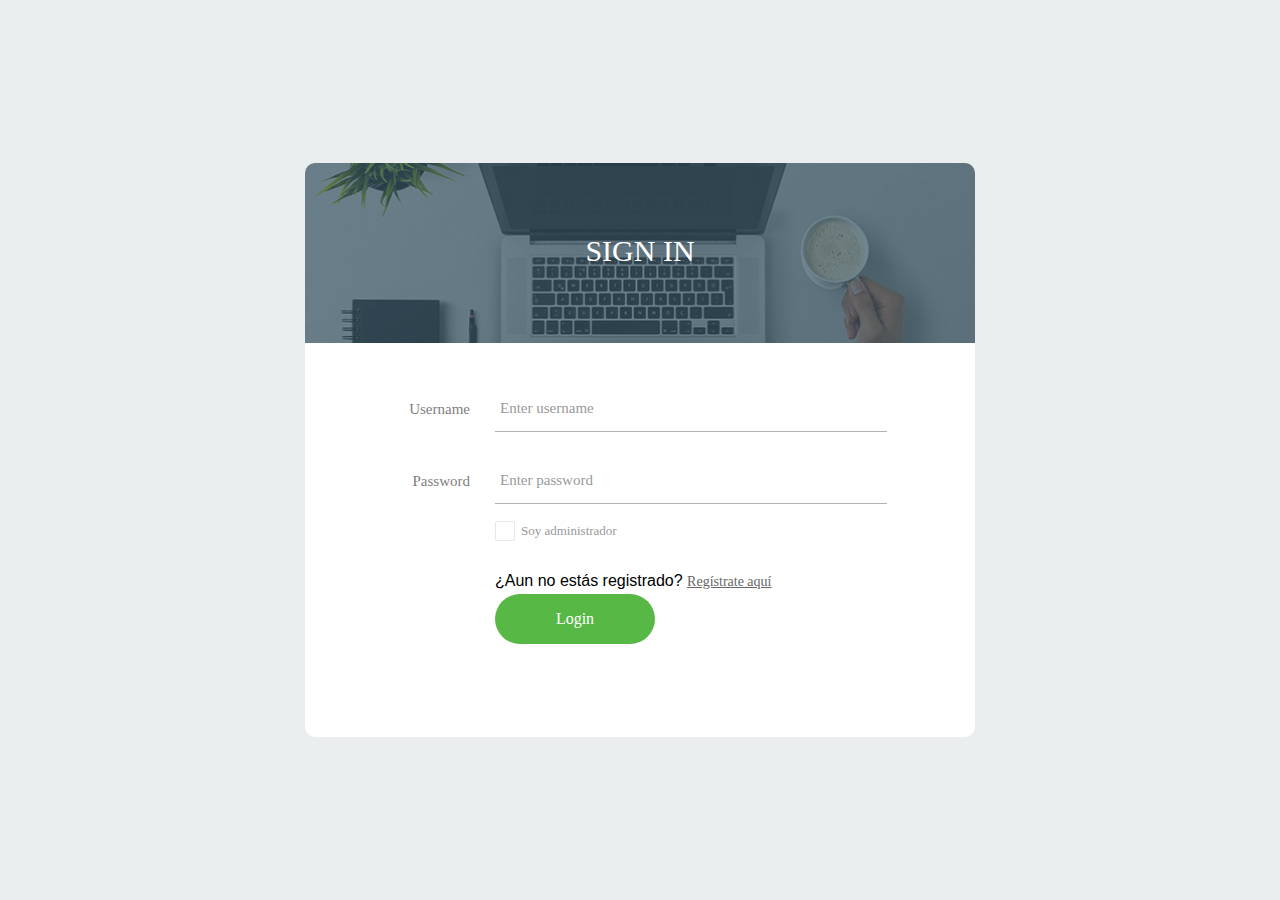
==== commit 132bba9f: "Creados checkbox admin y acceso a registro" ====
--- a/index.html
+++ b/index.html
@@ -1,17 +1,19 @@
 <!DOCTYPE html>
 <html lang="en">
+
 <head>
 	<title>Login V15</title>
 	<meta charset="UTF-8">
 	<meta name="viewport" content="width=device-width, initial-scale=1">
-<!--===============================================================================================-->
-	<link rel="icon" type="image/png" href="images/icons/favicon.ico"/>
-<!--===============================================================================================-->
+	<!--===============================================================================================-->
+	<link rel="icon" type="image/png" href="images/icons/favicon.ico" />
+	<!--===============================================================================================-->
 
 	<link rel="stylesheet" type="text/css" href="css/util.css">
 	<link rel="stylesheet" type="text/css" href="css/main.css">
-<!--===============================================================================================-->
+	<!--===============================================================================================-->
 </head>
+
 <body>
 
 	<div class="limiter">
@@ -30,7 +32,7 @@
 						<span class="focus-input100"></span>
 					</div>
 
-					<div class="wrap-input100 validate-input m-b-18" data-validate = "Password is required">
+					<div class="wrap-input100 validate-input m-b-18" data-validate="Password is required">
 						<span class="label-input100">Password</span>
 						<input class="input100" type="password" name="pass" placeholder="Enter password">
 						<span class="focus-input100"></span>
@@ -40,15 +42,16 @@
 						<div class="contact100-form-checkbox">
 							<input class="input-checkbox100" id="ckb1" type="checkbox" name="remember-me">
 							<label class="label-checkbox100" for="ckb1">
-								Remember me
+								Soy administrador
 							</label>
 						</div>
 
 						<div>
-							<a href="#" class="txt1">
-								Forgot Password?
-							</a>
+
 						</div>
+					</div>
+					<div class="">
+						¿Aun no estás registrado? <a href="registro.html">Regístrate aquí<a>
 					</div>
 
 					<div class="container-login100-form-btn">
@@ -61,8 +64,9 @@
 		</div>
 	</div>
 
-<!--===============================================================================================-->
+	<!--===============================================================================================-->
 	<script src="js/main.js"></script>
 
 </body>
-</html>
+
+</html>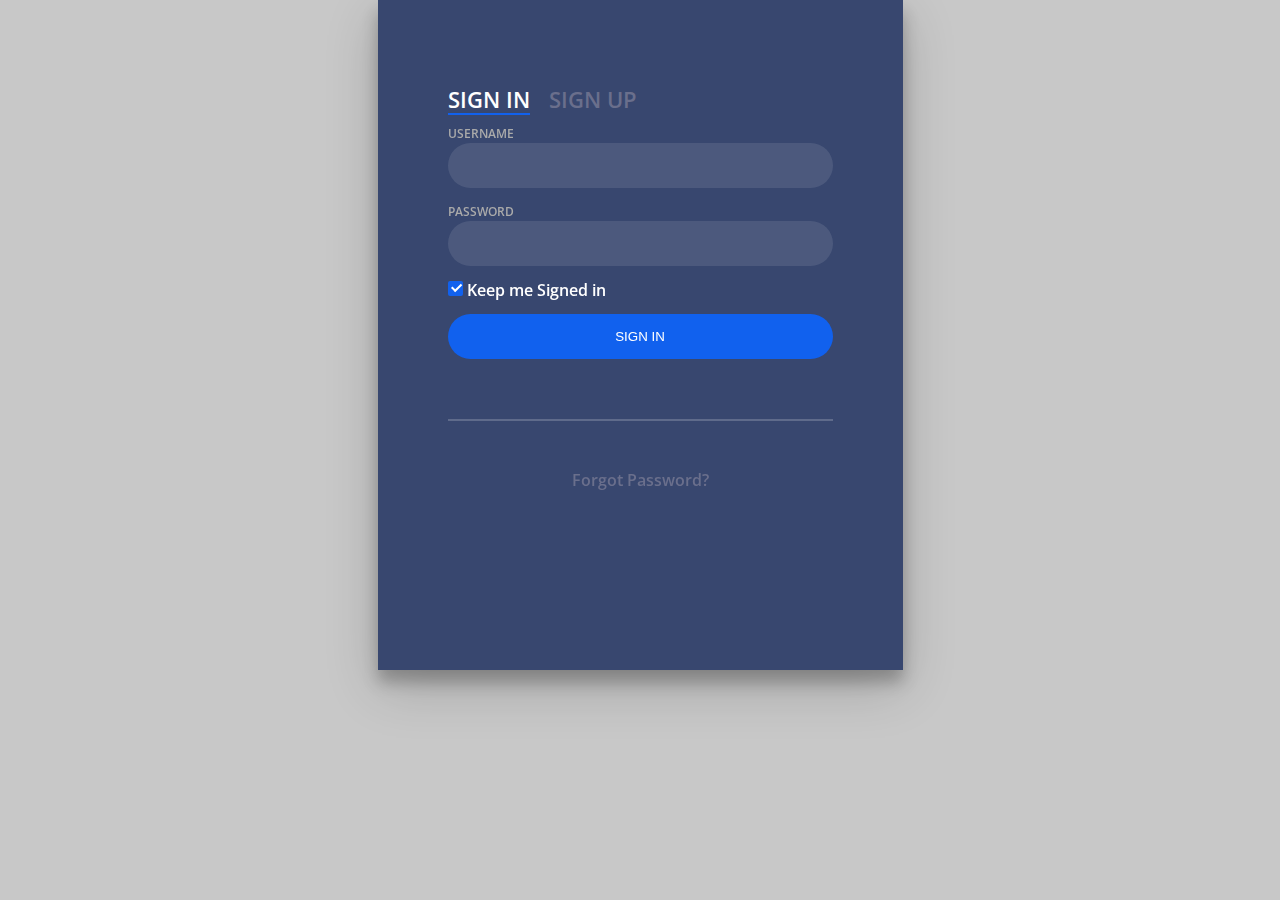
==== commit 38e9abf0: "Cargada nueva plantilla" ====
--- a/index.html
+++ b/index.html
@@ -2,70 +2,75 @@
 <html lang="en">
 
 <head>
-	<title>Login V15</title>
-	<meta charset="UTF-8">
-	<meta name="viewport" content="width=device-width, initial-scale=1">
-	<!--===============================================================================================-->
-	<link rel="icon" type="image/png" href="images/icons/favicon.ico" />
-	<!--===============================================================================================-->
+  <meta charset="UTF-8">
+  <title>Proyecto HMIS</title>
 
-	<link rel="stylesheet" type="text/css" href="css/util.css">
-	<link rel="stylesheet" type="text/css" href="css/main.css">
-	<!--===============================================================================================-->
+
+  <link rel='stylesheet prefetch' href='https://fonts.googleapis.com/css?family=Open+Sans:600'>
+
+  <link rel="stylesheet" href="css/style.css">
+
+
 </head>
 
 <body>
 
-	<div class="limiter">
-		<div class="container-login100">
-			<div class="wrap-login100">
-				<div class="login100-form-title" style="background-image: url(images/bg-01.jpg);">
-					<span class="login100-form-title-1">
-						Sign In
-					</span>
+  <div class="login-wrap">
+    <div class="login-html">
+      <input id="tab-1" type="radio" name="tab" class="sign-in" checked><label for="tab-1" class="tab">Sign In</label>
+      <input id="tab-2" type="radio" name="tab" class="sign-up"><label for="tab-2" class="tab">Sign Up</label>
+      <div class="login-form">
+        <div class="sign-in-htm">
+          <div class="group">
+            <label for="user" class="label">Username</label>
+            <input id="user" type="text" class="input">
+          </div>
+          <div class="group">
+            <label for="pass" class="label">Password</label>
+            <input id="pass" type="password" class="input" data-type="password">
+          </div>
+          <div class="group">
+            <input id="check" type="checkbox" class="check" checked>
+            <label for="check"><span class="icon"></span> Keep me Signed in</label>
+          </div>
+          <div class="group">
+            <input type="submit" class="button" value="Sign In">
+          </div>
+          <div class="hr"></div>
+          <div class="foot-lnk">
+            <a href="#forgot">Forgot Password?</a>
+          </div>
+        </div>
+        <div class="sign-up-htm">
+          <div class="group">
+            <label for="user" class="label">Username</label>
+            <input id="user" type="text" class="input">
+          </div>
+          <div class="group">
+            <label for="pass" class="label">Password</label>
+            <input id="pass" type="password" class="input" data-type="password">
+          </div>
+          <div class="group">
+            <label for="pass" class="label">Repeat Password</label>
+            <input id="pass" type="password" class="input" data-type="password">
+          </div>
+          <div class="group">
+            <label for="pass" class="label">Email Address</label>
+            <input id="pass" type="text" class="input">
+          </div>
+          <div class="group">
+            <input type="submit" class="button" value="Sign Up">
+          </div>
+          <div class="hr"></div>
+          <div class="foot-lnk">
+            <label for="tab-1">Already Member?</a>
 				</div>
-
-				<form class="login100-form validate-form">
-					<div class="wrap-input100 validate-input m-b-26" data-validate="Username is required">
-						<span class="label-input100">Username</span>
-						<input class="input100" type="text" name="username" placeholder="Enter username">
-						<span class="focus-input100"></span>
-					</div>
-
-					<div class="wrap-input100 validate-input m-b-18" data-validate="Password is required">
-						<span class="label-input100">Password</span>
-						<input class="input100" type="password" name="pass" placeholder="Enter password">
-						<span class="focus-input100"></span>
-					</div>
-
-					<div class="flex-sb-m w-full p-b-30">
-						<div class="contact100-form-checkbox">
-							<input class="input-checkbox100" id="ckb1" type="checkbox" name="remember-me">
-							<label class="label-checkbox100" for="ckb1">
-								Soy administrador
-							</label>
-						</div>
-
-						<div>
-
-						</div>
-					</div>
-					<div class="">
-						¿Aun no estás registrado? <a href="registro.html">Regístrate aquí<a>
-					</div>
-
-					<div class="container-login100-form-btn">
-						<button class="login100-form-btn">
-							Login
-						</button>
-					</div>
-				</form>
 			</div>
 		</div>
 	</div>
+</div>
 
-	<!--===============================================================================================-->
-	<script src="js/main.js"></script>
+
 
 </body>
 
--- a/css/style.css
+++ b/css/style.css
@@ -0,0 +1,160 @@
+body{
+	margin:0;
+	color:#6a6f8c;
+	background:#c8c8c8;
+	font:600 16px/18px 'Open Sans',sans-serif;
+}
+*,:after,:before{box-sizing:border-box}
+.clearfix:after,.clearfix:before{content:'';display:table}
+.clearfix:after{clear:both;display:block}
+a{color:inherit;text-decoration:none}
+
+.login-wrap{
+	width:100%;
+	margin:auto;
+	max-width:525px;
+	min-height:670px;
+	position:relative;
+	background:url(https://raw.githubusercontent.com/khadkamhn/day-01-login-form/master/img/bg.jpg) no-repeat center;
+	box-shadow:0 12px 15px 0 rgba(0,0,0,.24),0 17px 50px 0 rgba(0,0,0,.19);
+}
+.login-html{
+	width:100%;
+	height:100%;
+	position:absolute;
+	padding:90px 70px 50px 70px;
+	background:rgba(40,57,101,.9);
+}
+.login-html .sign-in-htm,
+.login-html .sign-up-htm{
+	top:0;
+	left:0;
+	right:0;
+	bottom:0;
+	position:absolute;
+	-webkit-transform:rotateY(180deg);
+	        transform:rotateY(180deg);
+	-webkit-backface-visibility:hidden;
+	        backface-visibility:hidden;
+	transition:all .4s linear;
+}
+.login-html .sign-in,
+.login-html .sign-up,
+.login-form .group .check{
+	display:none;
+}
+.login-html .tab,
+.login-form .group .label,
+.login-form .group .button{
+	text-transform:uppercase;
+}
+.login-html .tab{
+	font-size:22px;
+	margin-right:15px;
+	padding-bottom:5px;
+	margin:0 15px 10px 0;
+	display:inline-block;
+	border-bottom:2px solid transparent;
+}
+.login-html .sign-in:checked + .tab,
+.login-html .sign-up:checked + .tab{
+	color:#fff;
+	border-color:#1161ee;
+}
+.login-form{
+	min-height:345px;
+	position:relative;
+	-webkit-perspective:1000px;
+	        perspective:1000px;
+	-webkit-transform-style:preserve-3d;
+	        transform-style:preserve-3d;
+}
+.login-form .group{
+	margin-bottom:15px;
+}
+.login-form .group .label,
+.login-form .group .input,
+.login-form .group .button{
+	width:100%;
+	color:#fff;
+	display:block;
+}
+.login-form .group .input,
+.login-form .group .button{
+	border:none;
+	padding:15px 20px;
+	border-radius:25px;
+	background:rgba(255,255,255,.1);
+}
+.login-form .group input[data-type="password"]{
+	text-security:circle;
+	-webkit-text-security:circle;
+}
+.login-form .group .label{
+	color:#aaa;
+	font-size:12px;
+}
+.login-form .group .button{
+	background:#1161ee;
+}
+.login-form .group label .icon{
+	width:15px;
+	height:15px;
+	border-radius:2px;
+	position:relative;
+	display:inline-block;
+	background:rgba(255,255,255,.1);
+}
+.login-form .group label .icon:before,
+.login-form .group label .icon:after{
+	content:'';
+	width:10px;
+	height:2px;
+	background:#fff;
+	position:absolute;
+	transition:all .2s ease-in-out 0s;
+}
+.login-form .group label .icon:before{
+	left:3px;
+	width:5px;
+	bottom:6px;
+	-webkit-transform:scale(0) rotate(0);
+	        transform:scale(0) rotate(0);
+}
+.login-form .group label .icon:after{
+	top:6px;
+	right:0;
+	-webkit-transform:scale(0) rotate(0);
+	        transform:scale(0) rotate(0);
+}
+.login-form .group .check:checked + label{
+	color:#fff;
+}
+.login-form .group .check:checked + label .icon{
+	background:#1161ee;
+}
+.login-form .group .check:checked + label .icon:before{
+	-webkit-transform:scale(1) rotate(45deg);
+	        transform:scale(1) rotate(45deg);
+}
+.login-form .group .check:checked + label .icon:after{
+	-webkit-transform:scale(1) rotate(-45deg);
+	        transform:scale(1) rotate(-45deg);
+}
+.login-html .sign-in:checked + .tab + .sign-up + .tab + .login-form .sign-in-htm{
+	-webkit-transform:rotate(0);
+	        transform:rotate(0);
+}
+.login-html .sign-up:checked + .tab + .login-form .sign-up-htm{
+	-webkit-transform:rotate(0);
+	        transform:rotate(0);
+}
+
+.hr{
+	height:2px;
+	margin:60px 0 50px 0;
+	background:rgba(255,255,255,.2);
+}
+.foot-lnk{
+	text-align:center;
+}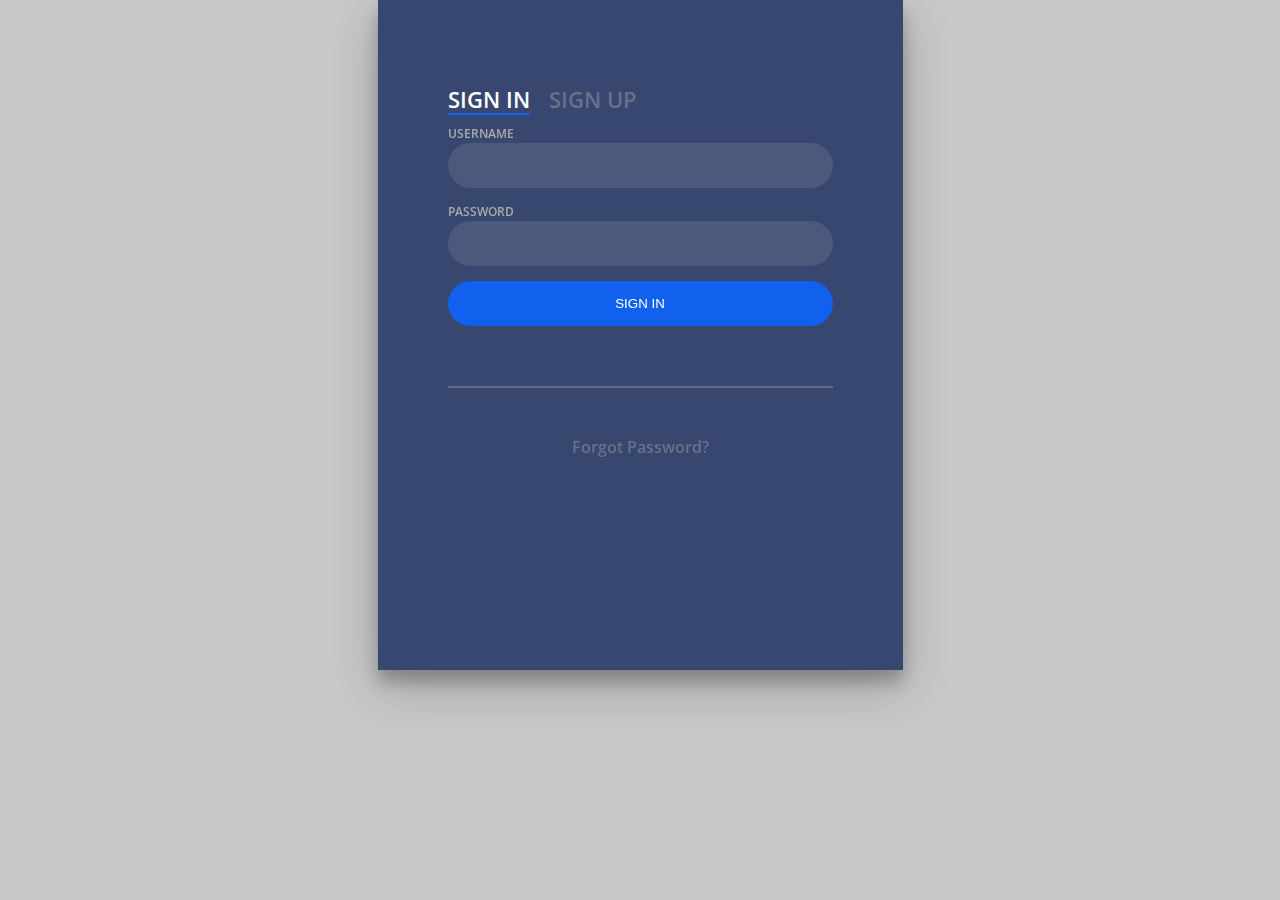
==== commit daf9adf4: "Realizando algunos cambios en la ventana del administrador" ====
--- a/index.html
+++ b/index.html
@@ -1,13 +1,10 @@
 <!DOCTYPE html>
-<html lang="en">
+<html lang="es">
 
 <head>
   <meta charset="UTF-8">
   <title>Proyecto HMIS</title>
-
-
   <link rel='stylesheet prefetch' href='https://fonts.googleapis.com/css?family=Open+Sans:600'>
-
   <link rel="stylesheet" href="css/style.css">
 
 
@@ -29,10 +26,12 @@
             <label for="pass" class="label">Password</label>
             <input id="pass" type="password" class="input" data-type="password">
           </div>
+          <!--
           <div class="group">
             <input id="check" type="checkbox" class="check" checked>
             <label for="check"><span class="icon"></span> Keep me Signed in</label>
           </div>
+          -->
           <div class="group">
             <input type="submit" class="button" value="Sign In">
           </div>
--- a/css/style.css
+++ b/css/style.css
@@ -79,6 +79,9 @@
 	color:#fff;
 	display:block;
 }
+.button{
+	cursor: pointer;
+}
 .login-form .group .input,
 .login-form .group .button{
 	border:none;
